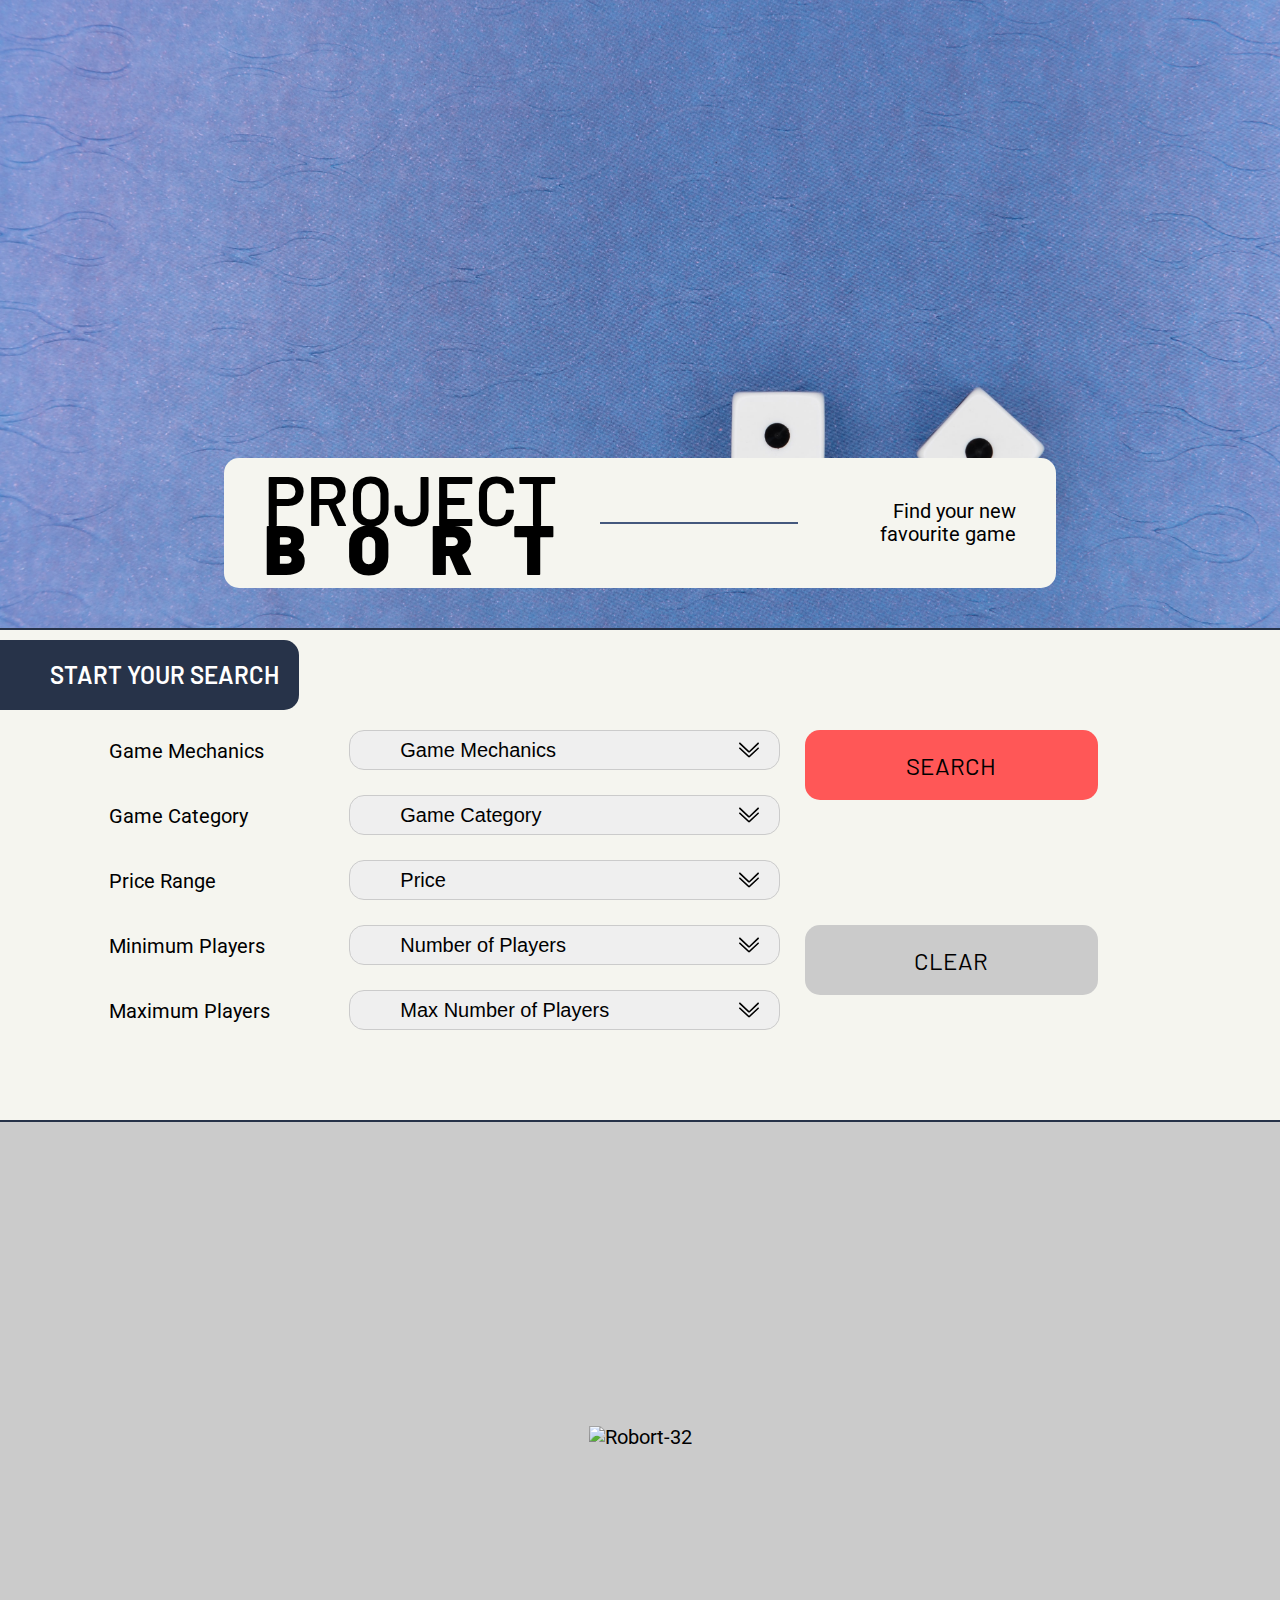
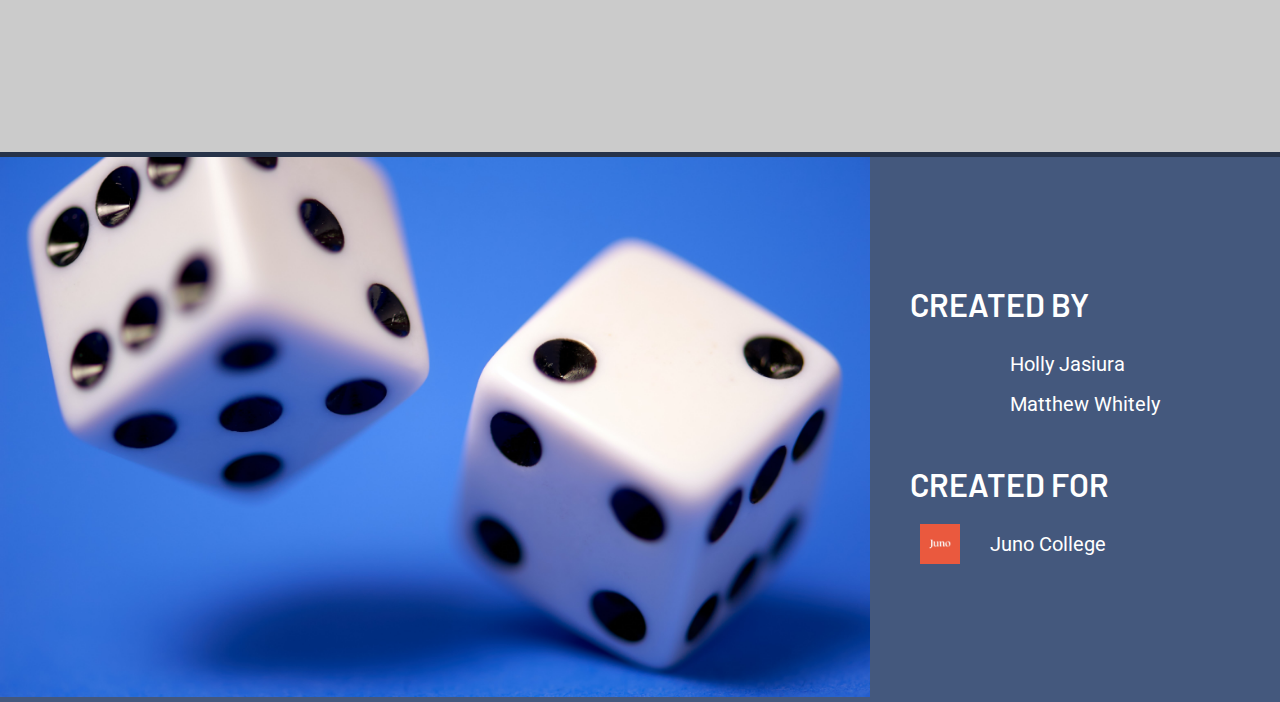
==== index.html @ c88f6592 "linking up" ====
<!DOCTYPE html>
<html lang="en">
  <head>
    <meta charset="UTF-8" />
    <meta http-equiv="X-UA-Compatible" content="IE=edge" />
    <meta name="viewport" content="width=device-width, initial-scale=1.0" />
    <title>Project Bort - Cohort32 Juno College</title>
    <link rel="shortcut icon" href="#" />
    <!-- StyleSheets -->
    <link rel="stylesheet" href="./styles/style.css" />
    <!-- Google Fonts -->
    <link rel="preconnect" href="https://fonts.gstatic.com" />
    <link
      href="https://fonts.googleapis.com/css2?family=Barlow:wght@600&family=Barlow:wght@900&family=Roboto&family=Roboto:wght@900&display=swap"
      rel="stylesheet"
    />
    <!-- Line Icons -->
    <link href="https://cdn.lineicons.com/2.0/LineIcons.css" rel="stylesheet" />
  </head>

  <body>
    <!--  Header Start -->
    <header>
      <div class="headerImage">
        <div class="headerTextBox wrapper">
          <h1>Project <span>Bort</span></h1>
          <div class="lineBreak"></div>
          <p>Find your new favourite game</p>
        </div>
      </div>
      <!-- return to top of screen button-->
      <div class="returnToTop" id="returnToTop">
        <a href="#topOfPage">
          <img src="./assets/angle-double-up.svg" alt="return to top arrow"
        /></a>
      </div>
    </header>
    <!--  Header end -->
    <main>
      <!-- Search bar / User input section start -->
      <section class="searchContainer" id="topOfPage">
        <div class="searchOptionsContainer wrapper">
          <div class="searchStart">
            <h4>start your search</h4>
          </div>
          <form
            action=""
            method="GET"
            class="searchStartForm"
            name="searchStartForm"
          >
            <label for="searchMechanics" class="">game mechanics</label>
            <select name="mechOption" id="mechOption" class="searchDropdown">
              <option value="makeASelection" disabled selected>
                Game Mechanics
              </option>
            </select>

            <label for="searchCategories" class="">game category</label>
            <select
              name="categoryOption"
              id="categoryOption"
              class="searchDropdown"
            >
              <option value="makeASelection" disabled selected hidden>
                Game Category
              </option>
            </select>

            <label for="priceOption" class="">price range</label>
            <select name="priceOption" id="priceOption" class="searchDropdown">
              <option value="" disabled selected>Price</option>
              <option value="0">$0-$25</option>
              <option value="25">$26-$50</option>
              <option value="50">$51-$75</option>
            </select>

            <label for="searchPlayers" class="">minimum players</label>
            <select
              name="minPlayerOption"
              id="minPlayerOption"
              class="searchDropdown"
            >
              <option value="makeASelection" disabled selected>
                Number of Players
              </option>
              <option value="1">1</option>
              <option value="2">2</option>
              <option value="3">3</option>
            </select>

            <label for="maxPlayerOption" class="">maximum players</label>
            <select
              name="maxPlayerOption"
              id="maxPlayerOption"
              class="searchDropdown"
            >
              <option value="makeASelection" disabled selected>
                Max Number of Players
              </option>
              <option value="3">4+</option>
              <option value="7">8+</option>
              <option value="11">12+</option>
            </select>

            <!-- submit button to generate game list -->
            <input type="submit" value="search" class="submitBtn" />
            <input type="button" value="clear" class="clearBtn" />
          </form>
        </div>
      </section>
      <!-- Search bar / User input section end -->

      <!-- robort waiting for user input -->
      <section class="robortSection">
        <div class="robortContainer wrapper">
          <img src="./assets/robortLogo.png" alt="Robort-32" id="robortLogo" />
        </div>
      </section>
      <!-- Search bar / User input section end -->

      <!-- Sort by bar (appears when search is successful)  -->
      <section class="sortDropdown">
        <div class="sortContent">
          <h4>Sort By<i class="lni lni-arrow-down-circle"></i></h4>
          <ul>
            <li id="sortAverageRating">Average Rating</li>
            <li id="sortLowestPrice">Lowest Price</li>
            <li id="sortAlphabetical">Alphabetical A-Z</li>
          </ul>
        </div>
      </section>
      <!-- Sort by end -->

      <!-- game results start -->
      <sectione
        class="gameResultContainer wrapper wrapperTopBottom"
        id="gameResultContainer"
      >
        <template id="gameResultTemplate" class="">
          <div class="gameCard">
            <div class="gameImageContainer">
              <div class="gameAvgRating">
                <p>Avg. Rating</p>
                <h5 class="gameAvgRatingText"></h5>
              </div>
              <a href="" target="_blank" class="gameLink">
                <img src="" alt="" class="gameImage" />
              </a>
            </div>

            <div class="gameTextContainer">
              <a href="" target="_blank" class="gameLinkTitle">
                <div class="gameTitleContainer">
                <h3 class="gameTitle"></h3>
              </a>
            </div>
              <div class="gameLineBreak"></div>
              <div class="gameDetail">
                <p class="gameSmallText">Mechanic</p>
                <h5 class="gameDetailMechanic"></h5>
              </div>
              <div class="gameDetail">
                <p class="gameSmallText">Price</p>
                <h5 class="gameDetailPrice"></h5>
              </div>
              <div class="gameDetail">
                <p class="gameSmallText">Min Players</p>
                <h5 class="gameDetailMinPlayer"></h5>
              </div>
              <div class="gameDetail">
                <p class="gameSmallText">Max Players</p>
                <h5 class="gameDetailMaxPlayer"></h5>
              </div>
            </div>
          </div>
        </template>
      </section>
      <!-- game results end -->
    </main>

    <!-- footer start -->
    <footer>
      <div class="footerImage">
        <div class="footerImageContainer">
          <img
            src="./assets/edge2edge-media-unsplash.jpg"
            alt="a pair of white six sided die"
            title=" pair of white six sided die"
          />
        </div>
      </div>
      <div class="footerText">
        <h3>created by</h3>
        <div class="footerTextSocial">
          <a href="" target="_blank">
            <i class="lni lni-github-original"></i
          ></a>
          <a href="" target="_blank">
            <i class="lni lni-twitter-original"></i
          ></a>
          <p>Holly Jasiura</p>
        </div>
        <div class="footerTextSocial">
          <a href="" target="_blank">
            <i class="lni lni-github-original"></i
          ></a>
          <a href="" target="_blank">
            <i class="lni lni-twitter-original"></i
          ></a>
          <p>Matthew Whitely</p>
        </div>
        <h3>created for</h3>
        <div class="footerTextSocial">
          <a href="https://www.junocollege.com" target="_blank">
            <img
              src="./assets/junoLogo.jpg"
              alt="juno college logo"
              title="juno college logo"
          /></a>
          <p>Juno College</p>
        </div>
      </div>
    </footer>
    <!-- footer end -->
    <!-- wrapper end -->

    <script src="./scripts/script.js"></script>
  </body>
</html>
---- styles/style.css ----
html {
  font-size: 20px;
  line-height: 1.15;
  -ms-text-size-adjust: 100%;
  -webkit-text-size-adjust: 100%;
}

body {
  margin: 0;
}

article,
aside,
footer,
header,
nav,
section {
  display: block;
}

h1 {
  font-size: 2em;
  margin: 0.67em 0;
}

figcaption,
figure,
main {
  display: block;
}

figure {
  margin: 1em 40px;
}

hr {
  -webkit-box-sizing: content-box;
          box-sizing: content-box;
  height: 0;
  overflow: visible;
}

pre {
  font-family: monospace, monospace;
  font-size: 1em;
}

a {
  background-color: transparent;
  -webkit-text-decoration-skip: objects;
}

abbr[title] {
  border-bottom: none;
  text-decoration: underline;
  -webkit-text-decoration: underline dotted;
          text-decoration: underline dotted;
}

b,
strong {
  font-weight: inherit;
}

b,
strong {
  font-weight: bolder;
}

code,
kbd,
samp {
  font-family: monospace, monospace;
  font-size: 1em;
}

dfn {
  font-style: italic;
}

mark {
  background-color: #ff0;
  color: #000;
}

small {
  font-size: 80%;
}

sub,
sup {
  font-size: 75%;
  line-height: 0;
  position: relative;
  vertical-align: baseline;
}

sub {
  bottom: -0.25em;
}

sup {
  top: -0.5em;
}

audio,
video {
  display: inline-block;
}

audio:not([controls]) {
  display: none;
  height: 0;
}

img {
  border-style: none;
}

svg:not(:root) {
  overflow: hidden;
}

button,
input,
optgroup,
select,
textarea {
  font-family: sans-serif;
  font-size: 100%;
  line-height: 1.15;
  margin: 0;
}

button,
input {
  overflow: visible;
}

button,
select {
  text-transform: none;
}

button,
html [type="button"],
[type="reset"],
[type="submit"] {
  -webkit-appearance: button;
}

button::-moz-focus-inner,
[type="button"]::-moz-focus-inner,
[type="reset"]::-moz-focus-inner,
[type="submit"]::-moz-focus-inner {
  border-style: none;
  padding: 0;
}

button:-moz-focusring,
[type="button"]:-moz-focusring,
[type="reset"]:-moz-focusring,
[type="submit"]:-moz-focusring {
  outline: 1px dotted ButtonText;
}

fieldset {
  padding: 0.35em 0.75em 0.625em;
}

legend {
  -webkit-box-sizing: border-box;
          box-sizing: border-box;
  color: inherit;
  display: table;
  max-width: 100%;
  padding: 0;
  white-space: normal;
}

progress {
  display: inline-block;
  vertical-align: baseline;
}

textarea {
  overflow: auto;
}

[type="checkbox"],
[type="radio"] {
  -webkit-box-sizing: border-box;
          box-sizing: border-box;
  padding: 0;
}

[type="number"]::-webkit-inner-spin-button,
[type="number"]::-webkit-outer-spin-button {
  height: auto;
}

[type="search"] {
  -webkit-appearance: textfield;
  outline-offset: -2px;
}

[type="search"]::-webkit-search-cancel-button,
[type="search"]::-webkit-search-decoration {
  -webkit-appearance: none;
}

::-webkit-file-upload-button {
  -webkit-appearance: button;
  font: inherit;
}

details,
menu {
  display: block;
}

summary {
  display: list-item;
}

canvas {
  display: inline-block;
}

template {
  display: none;
}

[hidden] {
  display: none;
}

.clearfix:after {
  visibility: hidden;
  display: block;
  font-size: 0;
  content: "";
  clear: both;
  height: 0;
}

html {
  -webkit-box-sizing: border-box;
  box-sizing: border-box;
}

*,
*:before,
*:after {
  -webkit-box-sizing: inherit;
          box-sizing: inherit;
}

.sr-only {
  position: absolute;
  width: 1px;
  height: 1px;
  margin: -1px;
  border: 0;
  padding: 0;
  white-space: nowrap;
  -webkit-clip-path: inset(100%);
          clip-path: inset(100%);
  clip: rect(0 0 0 0);
  overflow: hidden;
}

h1,
h2,
h3,
h4,
h5 {
  font-family: "Barlow", sans-serif;
  font-weight: 600;
}

h1 {
  font-size: 3.5rem;
}

h2 {
  font-size: 2.1rem;
}

h3 {
  font-size: 1.6rem;
}

h4 {
  font-size: 1.2rem;
}

h5 {
  font-size: 1rem;
}

p {
  font-size: 1rem;
  font-family: "Roboto", sans-serif;
}

p,
h1,
h2,
h3,
h4,
h5 {
  padding: 0;
  margin: 0;
}

.headerImage {
  background-image: url("../assets/hero-unsplash.jpg");
  background-color: #44587d;
  height: 70vh;
  background-position: center;
  background-size: cover;
  position: relative;
  border-bottom: 2px solid #273349;
}

.headerTextBox {
  display: -webkit-box;
  display: -ms-flexbox;
  display: flex;
  -webkit-box-orient: horizontal;
  -webkit-box-direction: normal;
      -ms-flex-direction: row;
          flex-direction: row;
  -webkit-box-pack: center;
      -ms-flex-pack: center;
          justify-content: center;
  -webkit-box-align: center;
      -ms-flex-align: center;
          align-items: center;
  -webkit-box-pack: justify;
      -ms-flex-pack: justify;
          justify-content: space-between;
  width: 65%;
  position: absolute;
  bottom: 40px;
  height: 130px;
  left: 0;
  right: 0;
  background: #f5f5ef;
  border-radius: 15px;
}

.lineBreak {
  width: 60%;
  height: 2px;
  margin: 15px auto;
  background-color: #44587d;
}

.headerTextBox span {
  letter-spacing: 40px;
  font-weight: 900;
}

.headerTextBox h1 {
  width: 40%;
  font-weight: 600;
  padding-left: 20px;
  text-transform: uppercase;
  line-height: 0.7;
}

.headerTextBox p {
  width: 25%;
  padding-right: 20px;
  text-align: right;
}

.lineBreak {
  width: 60%;
  height: 2px;
  margin: 15px auto;
  background-color: #44587d;
}

@media screen and (max-width: 660px) {
  .headerImage {
    height: 50vh;
  }
  .headerTextBox {
    display: -webkit-box;
    display: -ms-flexbox;
    display: flex;
    -webkit-box-orient: vertical;
    -webkit-box-direction: normal;
        -ms-flex-direction: column;
            flex-direction: column;
    -webkit-box-pack: center;
        -ms-flex-pack: center;
            justify-content: center;
    -webkit-box-align: center;
        -ms-flex-align: center;
            align-items: center;
    width: 85%;
    height: 150px;
  }
  .headerTextBox h1 {
    padding: 10px 0;
    line-height: 0.9;
    text-align: center;
    width: 100%;
  }
  .headerTextBox p {
    width: 100%;
    padding: 0;
    text-align: center;
  }
  .headerTextBox span {
    letter-spacing: 0;
  }
}

@media screen and (max-width: 480px) {
  .headerTextBox {
    height: 200px;
  }
}

@media screen and (max-width: 340px) {
  .headerTextBox {
    height: 225px;
  }
  .headerTextBox h1 {
    font-size: 2.4rem;
  }
}

.robortSection {
  display: -webkit-box;
  display: -ms-flexbox;
  display: flex;
  -webkit-box-orient: vertical;
  -webkit-box-direction: normal;
      -ms-flex-direction: column;
          flex-direction: column;
  -webkit-box-pack: center;
      -ms-flex-pack: center;
          justify-content: center;
  -webkit-box-align: center;
      -ms-flex-align: center;
          align-items: center;
  background: #cbcbcb;
  min-height: 70vh;
}

.robortContainer img {
  width: 84%;
}

@media screen and (max-width: 960px) {
  .robortSection {
    min-height: 15vh;
  }
  .robortContainer {
    height: 60%;
  }
  .robortContainer img {
    width: 100%;
  }
}

@media screen and (max-width: 660px) {
  .robortSection {
    min-height: 10vh;
  }
  .robortContainer {
    height: 40%;
  }
}

@media screen and (max-width: 480px) {
  .robortSection {
    display: none;
  }
}

.searchContainer {
  background-color: #f5f5ef;
  border-bottom: 2px solid #273349;
}

.searchOptionsContainer {
  display: -webkit-box;
  display: -ms-flexbox;
  display: flex;
  -webkit-box-orient: horizontal;
  -webkit-box-direction: normal;
      -ms-flex-direction: row;
          flex-direction: row;
  -webkit-box-pack: center;
      -ms-flex-pack: center;
          justify-content: center;
  -webkit-box-align: center;
      -ms-flex-align: center;
          align-items: center;
  position: relative;
}

.searchStart {
  background-color: #273349;
  position: absolute;
  top: 10px;
  left: 20px;
  padding-left: 1000px;
  margin-left: -1000px;
  border-radius: 15px;
}

.searchStart h4 {
  text-transform: uppercase;
  color: #ffffff;
  line-height: 70px;
  margin: 0;
  padding-right: 20px;
}

.searchStartForm {
  margin-top: 80px;
}

form {
  width: 90%;
  display: -ms-grid;
  display: grid;
  -ms-grid-columns: 1fr 2fr 1.7fr;
      grid-template-columns: 1fr 2fr 1.7fr;
  -ms-grid-rows: (1fr)[4];
      grid-template-rows: repeat(4, 1fr);
  grid-gap: 25px;
  padding-bottom: 20px;
}

label {
  font-family: 1rem;
  text-transform: capitalize;
  padding-top: 10px;
}

.searchDropdown {
  -webkit-appearance: none;
     -moz-appearance: none;
          appearance: none;
  border: 1px solid #cbcbcb;
  height: 40px;
  padding-left: 50px;
  background-image: url("../assets/angle-double-down.svg");
  background-size: 1rem;
  background-repeat: no-repeat;
  background-position-x: 95%;
  background-position-y: center;
  border-radius: 15px;
  -webkit-transition: all 0.3s;
  transition: all 0.3s;
}

input[type="submit"],
input[type="button"] {
  width: 80%;
  line-height: 1px;
  font-family: "Barlow", sans-serif;
  font-size: 1.2rem;
  text-transform: uppercase;
  border: transparent;
  border-radius: 15px;
  height: 55px;
  padding: 35px 45px;
  white-space: normal;
  word-wrap: break-word;
  -webkit-transition: all 0.3s;
  transition: all 0.3s;
}

input[type="submit"] {
  background-color: #ff5757;
  -ms-grid-row: 1;
  -ms-grid-row-span: 4;
  -ms-grid-column: 3;
  grid-area: 1 / 3 / span 4;
}

input[type="button"] {
  background-color: #cbcbcb;
  -ms-grid-row: 4;
  -ms-grid-row-span: 4;
  -ms-grid-column: 3;
  grid-area: 4 /3 / span 4;
}

input[type="submit"]:hover,
input[type="submit"]:focus {
  -webkit-transform: scale(0.98);
          transform: scale(0.98);
  -webkit-box-shadow: 5px 5px 15px #cbcbcb;
          box-shadow: 5px 5px 15px #cbcbcb;
  background-color: #ff6b6b;
}

input[type="button"]:hover,
input[type="button"]:focus {
  -webkit-transform: scale(0.98);
          transform: scale(0.98);
  -webkit-box-shadow: 5px 5px 15px #cbcbcb;
          box-shadow: 5px 5px 15px #cbcbcb;
  background-color: #5d7cb5;
}

legend {
  position: absolute !important;
  top: -9999px !important;
  left: -9999px !important;
  visibility: hidden;
}

@media screen and (max-width: 1140px) {
  .searchStart {
    left: 60px;
  }
}

@media screen and (max-width: 960px) {
  label {
    position: absolute !important;
    top: -9999px !important;
    left: -9999px !important;
    visibility: hidden;
  }
  form {
    -webkit-box-align: center;
        -ms-flex-align: center;
            align-items: center;
    -ms-grid-columns: 1fr;
        grid-template-columns: 1fr;
  }
  input[type="submit"] {
    width: 100%;
    -ms-grid-row: 6;
    grid-area: 6;
  }
  input[type="button"] {
    width: 100%;
    -ms-grid-row: 7;
    grid-area: 7;
  }
}

@media screen and (max-width: 480px) {
  .form {
    width: inherit;
    -webkit-box-align: start;
        -ms-flex-align: start;
            align-items: start;
  }
  .searchDropdown {
    width: 100%;
    -ms-grid-column-align: start;
        justify-self: start;
  }
}

/* gameResult Section */
/* main Results diplay styling */
.gameResultContainer {
  display: none;
  -ms-grid-columns: (1fr)[4];
      grid-template-columns: repeat(4, 1fr);
  -ms-grid-rows: 1fr;
      grid-template-rows: 1fr;
  grid-gap: 20px;
  background-color: #fdfdfd;
}

/* individual card result styling */
.gameCard {
  text-align: center;
  display: -webkit-box;
  display: -ms-flexbox;
  display: flex;
  -webkit-box-orient: vertical;
  -webkit-box-direction: normal;
      -ms-flex-direction: column;
          flex-direction: column;
  -webkit-box-pack: start;
      -ms-flex-pack: start;
          justify-content: flex-start;
  -webkit-box-align: center;
      -ms-flex-align: center;
          align-items: center;
  height: 32rem;
  border: 1px solid #171717;
  border-radius: 15px;
  -webkit-box-shadow: 5px 5px 15px #cbcbcb;
          box-shadow: 5px 5px 15px #cbcbcb;
  background-color: #ffffff;
}

.gameImageContainer {
  width: 100%;
  height: 350px;
  border-bottom: 5px solid #273349;
  position: relative;
}

.gameAvgRating {
  position: absolute;
  top: -15px;
  right: -10px;
  padding: 10px;
  background-color: #44587d;
  color: #ffffff;
  border-radius: 15px;
  z-index: 1;
}

.gameAvgRating p {
  font-size: 0.8rem;
}

.gameImageContainer img {
  width: 100%;
  height: 100%;
  border-top-left-radius: 15px;
  border-top-right-radius: 15px;
  -o-object-fit: cover;
     object-fit: cover;
  opacity: 0.8;
}

.gameLineBreak {
  width: 60%;
  height: 2px;
  margin: 15px auto;
  background-color: #44587d;
}

.gameTextContainer {
  padding: 10px 15px;
  width: 100%;
  min-height: 200px;
}

.gameTitleContainer {
  height: 3.5rem;
  display: -webkit-box;
  display: -ms-flexbox;
  display: flex;
  -webkit-box-orient: vertical;
  -webkit-box-direction: normal;
      -ms-flex-direction: column;
          flex-direction: column;
  -webkit-box-pack: center;
      -ms-flex-pack: center;
          justify-content: center;
  -webkit-box-align: center;
      -ms-flex-align: center;
          align-items: center;
}

.gameTextContainer h3 {
  overflow: hidden;
  text-overflow: ellipsis;
  display: -webkit-box;
  -webkit-box-orient: vertical;
  -webkit-line-clamp: 2;
}

.gameTextContainer a,
.gameTextContainer a:visited {
  color: #171717;
  text-decoration: none;
}

.gameTextContainer a:hover,
.gameTextContainer a:focus {
  text-decoration: underline;
}

.gameTitle {
  display: -webkit-box;
  display: -ms-flexbox;
  display: flex;
  -webkit-box-orient: horizontal;
  -webkit-box-direction: normal;
      -ms-flex-direction: row;
          flex-direction: row;
  -webkit-box-pack: center;
      -ms-flex-pack: center;
          justify-content: center;
  -webkit-box-align: center;
      -ms-flex-align: center;
          align-items: center;
}

.gameDetail {
  display: -webkit-box;
  display: -ms-flexbox;
  display: flex;
  -webkit-box-orient: horizontal;
  -webkit-box-direction: normal;
      -ms-flex-direction: row;
          flex-direction: row;
  -webkit-box-pack: justify;
      -ms-flex-pack: justify;
          justify-content: space-between;
  -webkit-box-align: center;
      -ms-flex-align: center;
          align-items: center;
  padding-bottom: 10px;
}

.gameDetailItem h5 {
  text-transform: capitalize;
}

.gameSmallText {
  font-size: 0.8rem;
}

.sortDropdown {
  display: none;
  height: 70px;
  background-color: #e6e6e6;
  line-height: 70px;
}

.sortContent h4 {
  padding-left: 100px;
}

.sortContent {
  position: relative;
}

.sortContent ul {
  visibility: hidden;
  margin: 0;
  padding: 0;
  list-style: none;
  position: absolute;
  margin-left: 150px;
  background-color: #f5f5ef;
  z-index: 10;
}

.lni {
  margin-left: 20px;
  -webkit-transition: -webkit-transform 0.5s;
  transition: -webkit-transform 0.5s;
  transition: transform 0.5s;
  transition: transform 0.5s, -webkit-transform 0.5s;
  cursor: pointer;
}

.sortDropdown:hover .lni,
.sortDropdown:focus .lni {
  -webkit-transform: rotate(-180deg);
          transform: rotate(-180deg);
}

.sortDropdown:hover .sortContent ul,
.sortDropdown:focus .sortContent ul {
  visibility: visible;
}

.sortDropdown li {
  margin-top: 5px;
  padding: 5px 300px 5px 60px;
  z-index: 5;
}

.sortDropdown li:hover,
.sortDropdown li:focus {
  background-color: #5d7cb5;
  cursor: pointer;
}

@media screen and (max-width: 960px) {
  .gameResultContainer {
    -ms-grid-columns: (1fr)[3];
        grid-template-columns: repeat(3, 1fr);
  }
}

@media screen and (max-width: 660px) {
  .gameResultContainer {
    -ms-grid-columns: (1fr)[2];
        grid-template-columns: repeat(2, 1fr);
  }
  .sortContent ul {
    margin-left: 40px;
  }
}

@media screen and (max-width: 480px) and (max-width: 660px) {
  .gameResultContainer {
    -ms-grid-columns: 1fr;
        grid-template-columns: 1fr;
  }
}

footer {
  display: -webkit-box;
  display: -ms-flexbox;
  display: flex;
  -webkit-box-orient: horizontal;
  -webkit-box-direction: normal;
      -ms-flex-direction: row;
          flex-direction: row;
  -webkit-box-pack: center;
      -ms-flex-pack: center;
          justify-content: center;
  -webkit-box-align: center;
      -ms-flex-align: center;
          align-items: center;
  background-color: #44587d;
  border-top: 5px solid #273349;
}

.footerImage {
  width: 68%;
}

.footerImage img {
  width: 100%;
  height: 60vh;
  -o-object-fit: cover;
     object-fit: cover;
}

.footerText {
  width: 32%;
  padding-left: 40px;
  color: #ffffff;
  line-height: 40px;
}

.footerText h3 {
  padding-bottom: 20px;
  text-transform: uppercase;
}

.footerText h3:nth-child(4) {
  padding-top: 40px;
}

.footerTextSocial {
  display: -webkit-box;
  display: -ms-flexbox;
  display: flex;
  -webkit-box-orient: horizontal;
  -webkit-box-direction: normal;
      -ms-flex-direction: row;
          flex-direction: row;
  -webkit-box-pack: center;
      -ms-flex-pack: center;
          justify-content: center;
  -webkit-box-align: center;
      -ms-flex-align: center;
          align-items: center;
  -webkit-box-pack: start;
      -ms-flex-pack: start;
          justify-content: flex-start;
  -webkit-box-align: normal;
      -ms-flex-align: normal;
          align-items: normal;
}

.footerText p {
  padding-left: 20px;
}

.footerTextSocial a {
  color: #ffffff;
  font-size: 1.2rem;
  padding: 0 10px;
}

.footerText img {
  height: 40px;
}

@media screen and (max-width: 960px) {
  .footerImage {
    width: 40%;
  }
  .footerText {
    width: 60%;
  }
}

@media screen and (max-width: 480px) {
  .footerImage {
    display: none;
  }
  .footerText {
    padding: 40px;
    width: 100%;
  }
}

@media screen and (max-width: 340px) {
  .footerText h3,
  .footerTextSocial a {
    font-size: 1rem;
    padding: 0;
  }
  .footerTextSocial .lni {
    margin-left: 15px;
  }
}

body {
  background-color: #ffffff;
  font-family: "Roboto", sans-serif;
}

.wrapper {
  max-width: 1220px;
  margin: 0 auto;
  padding: 20px;
}

.wrapperTopBottom {
  padding-top: 80px;
  padding-bottom: 80px;
}

/*  */
.returnToTop {
  visibility: none;
  opacity: 0;
  position: fixed;
  bottom: 20px;
  right: 30px;
  z-index: 99;
  background-color: #ff5757;
  padding: 15px;
  border-radius: 15px;
  -webkit-transition: all 1s;
  transition: all 1s;
}

.returnToTop img {
  width: 30px;
}

.returnToTop:hover,
.returnToTop:focus {
  -webkit-transform: scale(0.98);
          transform: scale(0.98);
  -webkit-box-shadow: 5px 5px 15px #cbcbcb;
          box-shadow: 5px 5px 15px #cbcbcb;
  opacity: 1;
}

.hidden {
  display: none;
}

@media screen and (max-width: 1400px) {
  .lineBreak {
    width: 25%;
  }
}

@media screen and (max-width: 1140px) {
  .lineBreak {
    width: 10%;
  }
}

@media screen and (max-width: 960px) {
  .lineBreak {
    display: none;
  }
}
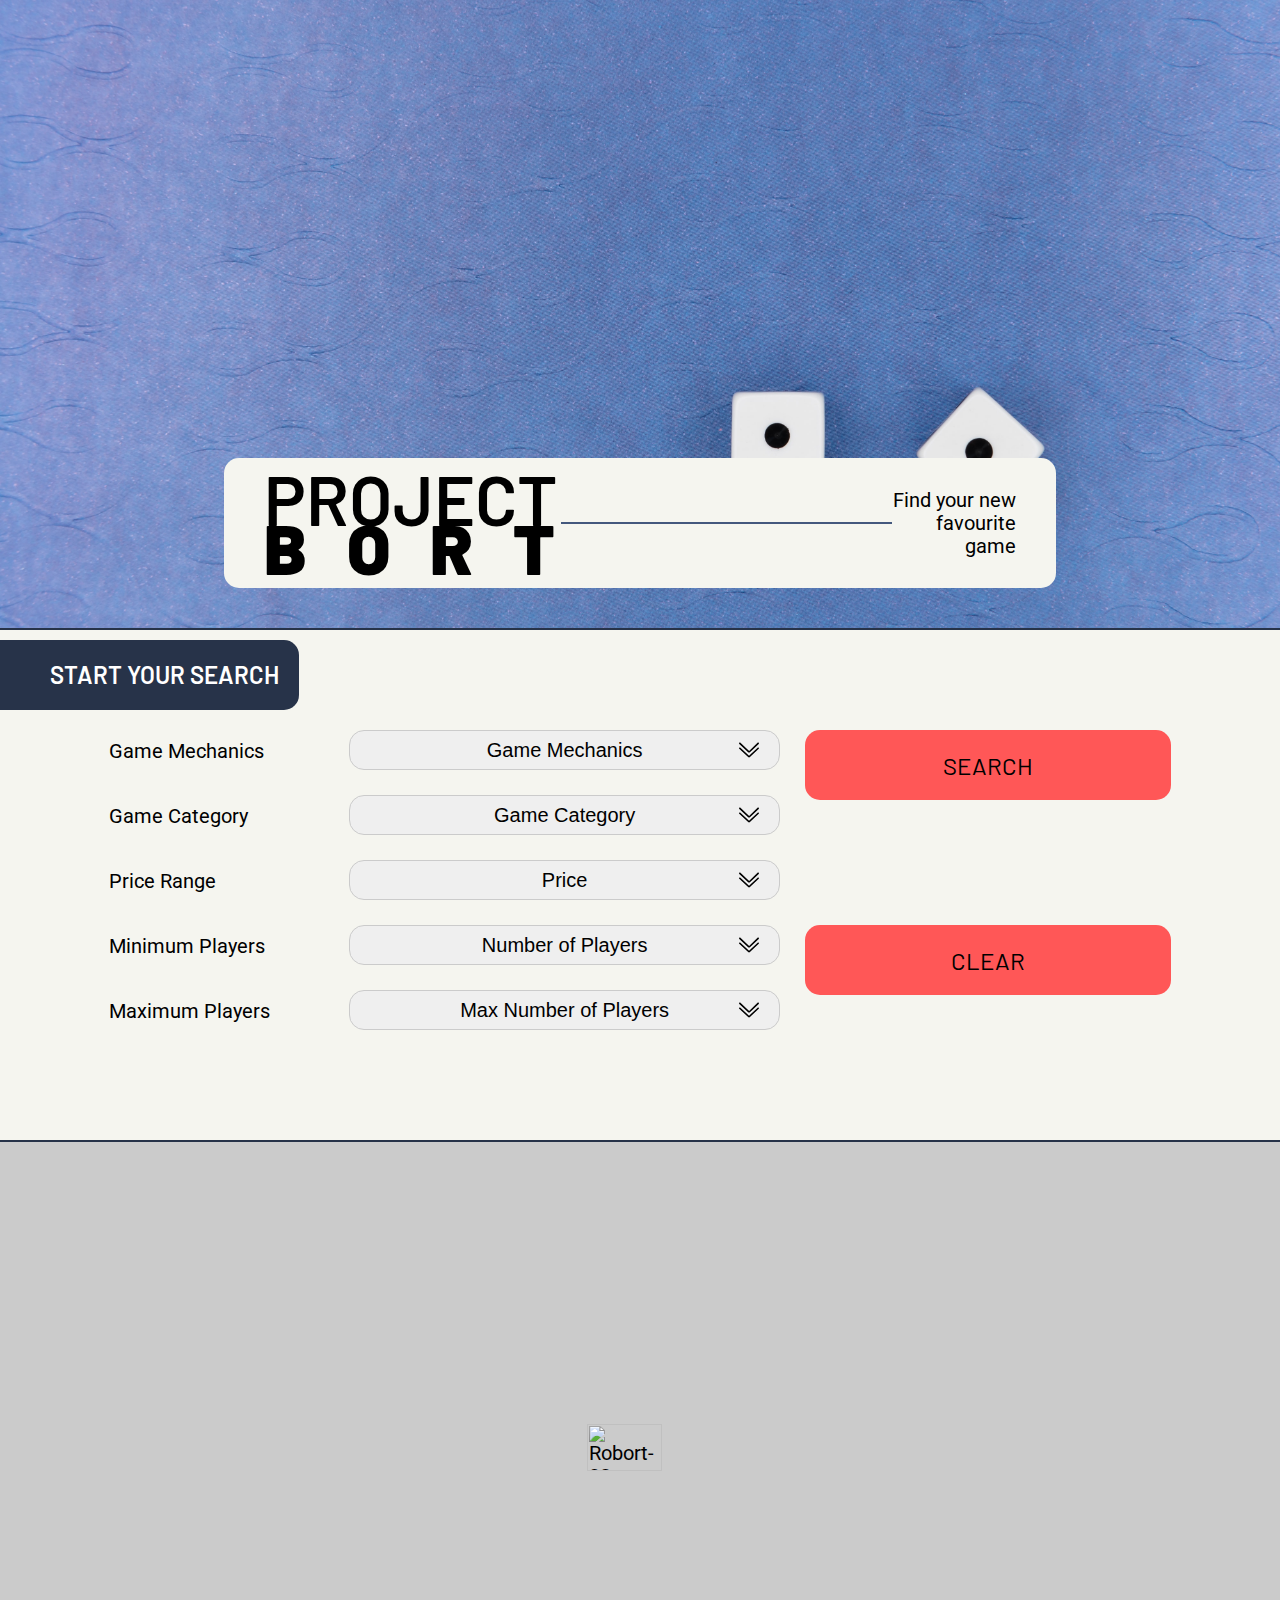
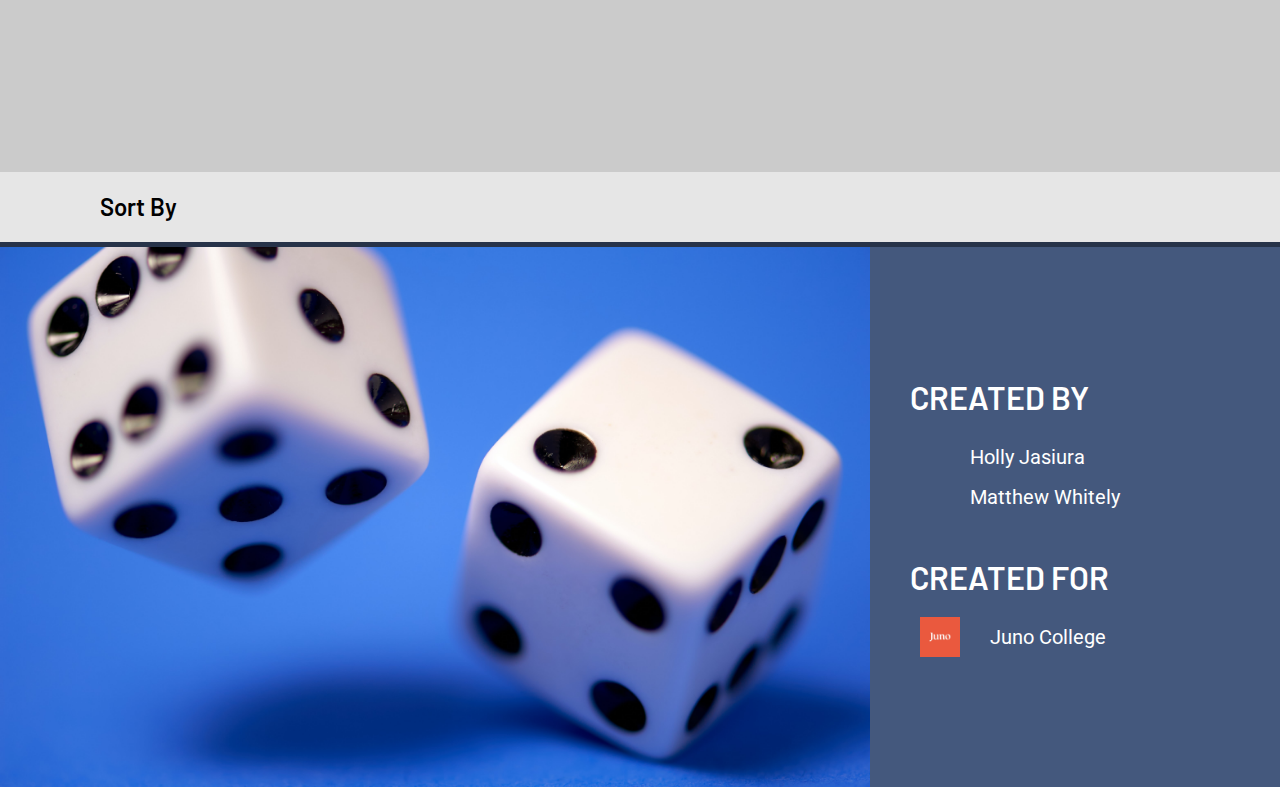
==== commit 644d3b2a: "did things" ====
--- a/index.html
+++ b/index.html
@@ -1,230 +1,192 @@
-<!DOCTYPE html>
 <html lang="en">
-  <head>
-    <meta charset="UTF-8" />
-    <meta http-equiv="X-UA-Compatible" content="IE=edge" />
-    <meta name="viewport" content="width=device-width, initial-scale=1.0" />
-    <title>Project Bort - Cohort32 Juno College</title>
-    <link rel="shortcut icon" href="#" />
-    <!-- StyleSheets -->
-    <link rel="stylesheet" href="./styles/style.css" />
-    <!-- Google Fonts -->
-    <link rel="preconnect" href="https://fonts.gstatic.com" />
-    <link
-      href="https://fonts.googleapis.com/css2?family=Barlow:wght@600&family=Barlow:wght@900&family=Roboto&family=Roboto:wght@900&display=swap"
-      rel="stylesheet"
-    />
-    <!-- Line Icons -->
-    <link href="https://cdn.lineicons.com/2.0/LineIcons.css" rel="stylesheet" />
-  </head>
 
-  <body>
-    <!--  Header Start -->
-    <header>
-      <div class="headerImage">
-        <div class="headerTextBox wrapper">
-          <h1>Project <span>Bort</span></h1>
-          <div class="lineBreak"></div>
-          <p>Find your new favourite game</p>
+<head>
+  <meta charset="UTF-8" />
+  <meta http-equiv="X-UA-Compatible" content="IE=edge" />
+  <meta name="viewport" content="width=device-width, initial-scale=1.0" />
+  <title>Project Bort - Cohort32 Juno College</title>
+  <link rel="shortcut icon" href="#" />
+  <!-- StyleSheets -->
+  <link rel="stylesheet" href="./styles/style.css" />
+  <!-- Google Fonts -->
+  <link rel="preconnect" href="https://fonts.gstatic.com" />
+  <link
+    href="https://fonts.googleapis.com/css2?family=Barlow:wght@600&family=Barlow:wght@900&family=Roboto&family=Roboto:wght@900&display=swap"
+    rel="stylesheet" />
+  <!-- Line Icons -->
+  <link href="https://cdn.lineicons.com/2.0/LineIcons.css" rel="stylesheet" />
+</head>
+
+<body>
+  <!--  Header Start -->
+  <header id="topOfPage">
+    <div class="headerImage">
+      <div class="headerTextBox wrapper">
+        <h1>Project <span>Bort</span></h1>
+        <div class="lineBreak"></div>
+        <p>Find your new favourite game</p>
+      </div>
+    </div>
+    <!-- return to top of screen button-->
+    <div class="returnToTop" id="returnToTop">
+      <a href="#topOfPage">
+        <img src="./assets/angle-double-up.svg" alt="return to top arrow" /></a>
+    </div>
+  </header>
+  <!--  Header end -->
+  <main>
+    <!-- Search bar / User input section start -->
+    <section class="searchContainer">
+      <div class="searchOptionsContainer wrapper">
+        <div class="searchStart">
+          <h4>start your search</h4>
         </div>
+        <form action="" method="GET" class="searchStartForm" name="searchStartForm">
+          <label for="searchMechanics" class="">game mechanics</label>
+          <select name="mechOption" id="mechOption" class="searchDropdown">
+            <option value="makeASelection" disabled selected>
+              Game Mechanics
+            </option>
+          </select>
+          <label for="searchCategories" class="">game category</label>
+          <select name="categoryOption" id="categoryOption" class="searchDropdown">
+            <option value="makeASelection" disabled selected hidden>
+              Game Category
+            </option>
+          </select>
+          <label for="priceOption" class="">price range</label>
+          <select name="priceOption" id="priceOption" class="searchDropdown">
+            <option value="" disabled selected>Price</option>
+            <option value="0">$0-$25</option>
+            <option value="25">$26-$50</option>
+            <option value="50">$51-$75</option>
+            <option value="75">75+</option>
+          </select>
+          <label for="searchPlayers" class="">minimum players</label>
+          <select name="minPlayerOption" id="minPlayerOption" class="searchDropdown">
+            <option value="makeASelection" disabled selected>
+              Number of Players
+            </option>
+            <option value="1">1</option>
+            <option value="2">2</option>
+            <option value="3">3</option>
+          </select>
+          <label for="maxPlayerOption" class="">maximum players</label>
+          <select name="maxPlayerOption" id="maxPlayerOption" class="searchDropdown">
+            <option value="makeASelection" disabled selected>
+              Max Number of Players
+            </option>
+            <option value="3">4+</option>
+            <option value="7">8+</option>
+            <option value="11">12+</option>
+          </select>
+          <!-- submit button to generate game list -->
+          <input type="submit" value="search" class="submitBtn" />
+          <input type="button" value="clear" class="clearBtn">
+        </form>
       </div>
-      <!-- return to top of screen button-->
-      <div class="returnToTop" id="returnToTop">
-        <a href="#topOfPage">
-          <img src="./assets/angle-double-up.svg" alt="return to top arrow"
-        /></a>
+    </section>
+    <!-- Search bar / User input section end -->
+    <!-- robort waiting for user input -->
+    <section class="robortSection">
+      <div class="robortContainer wrapper">
+        <img src="./assets/robortLogo.png" alt="Robort-32" />
+        <!-- <img src="./assets/robortLogoError.gif" alt="Robort-32 error message" class="hidden"/> -->
       </div>
-    </header>
-    <!--  Header end -->
-    <main>
-      <!-- Search bar / User input section start -->
-      <section class="searchContainer" id="topOfPage">
-        <div class="searchOptionsContainer wrapper">
-          <div class="searchStart">
-            <h4>start your search</h4>
+    </section>
+
+    <section class="sortDropdown">
+
+      <div class="sortContent wrapper">
+
+        <ul>
+          <li>one</li>
+          <li>two</li>
+          <li>three</li>
+        </ul>
+
+      </div>
+      <h4>Sort By</h4>
+
+
+
+    </section>
+    <!-- Search bar / User input section end -->
+    <!-- game results start -->
+    <section class="gameResultContainer wrapper wrapperTopBottom" id="gameResultContainer">
+      <template id="gameResultTemplate" class="">
+        <div class="gameCard">
+          <div class="gameImageContainer">
+            <div class="gameAvgRating">
+              <p>Avg. Rating</p>
+              <h5 class="gameAvgRatingText"></h5>
+            </div>
+            <a href="" target="_blank" class="gameLink">
+              <img src="" alt="" class="gameImage" />
+            </a>
           </div>
-          <form
-            action=""
-            method="GET"
-            class="searchStartForm"
-            name="searchStartForm"
-          >
-            <label for="searchMechanics" class="">game mechanics</label>
-            <select name="mechOption" id="mechOption" class="searchDropdown">
-              <option value="makeASelection" disabled selected>
-                Game Mechanics
-              </option>
-            </select>
-
-            <label for="searchCategories" class="">game category</label>
-            <select
-              name="categoryOption"
-              id="categoryOption"
-              class="searchDropdown"
-            >
-              <option value="makeASelection" disabled selected hidden>
-                Game Category
-              </option>
-            </select>
-
-            <label for="priceOption" class="">price range</label>
-            <select name="priceOption" id="priceOption" class="searchDropdown">
-              <option value="" disabled selected>Price</option>
-              <option value="0">$0-$25</option>
-              <option value="25">$26-$50</option>
-              <option value="50">$51-$75</option>
-            </select>
-
-            <label for="searchPlayers" class="">minimum players</label>
-            <select
-              name="minPlayerOption"
-              id="minPlayerOption"
-              class="searchDropdown"
-            >
-              <option value="makeASelection" disabled selected>
-                Number of Players
-              </option>
-              <option value="1">1</option>
-              <option value="2">2</option>
-              <option value="3">3</option>
-            </select>
-
-            <label for="maxPlayerOption" class="">maximum players</label>
-            <select
-              name="maxPlayerOption"
-              id="maxPlayerOption"
-              class="searchDropdown"
-            >
-              <option value="makeASelection" disabled selected>
-                Max Number of Players
-              </option>
-              <option value="3">4+</option>
-              <option value="7">8+</option>
-              <option value="11">12+</option>
-            </select>
-
-            <!-- submit button to generate game list -->
-            <input type="submit" value="search" class="submitBtn" />
-            <input type="button" value="clear" class="clearBtn" />
-          </form>
-        </div>
-      </section>
-      <!-- Search bar / User input section end -->
-
-      <!-- robort waiting for user input -->
-      <section class="robortSection">
-        <div class="robortContainer wrapper">
-          <img src="./assets/robortLogo.png" alt="Robort-32" id="robortLogo" />
-        </div>
-      </section>
-      <!-- Search bar / User input section end -->
-
-      <!-- Sort by bar (appears when search is successful)  -->
-      <section class="sortDropdown">
-        <div class="sortContent">
-          <h4>Sort By<i class="lni lni-arrow-down-circle"></i></h4>
-          <ul>
-            <li id="sortAverageRating">Average Rating</li>
-            <li id="sortLowestPrice">Lowest Price</li>
-            <li id="sortAlphabetical">Alphabetical A-Z</li>
-          </ul>
-        </div>
-      </section>
-      <!-- Sort by end -->
-
-      <!-- game results start -->
-      <sectione
-        class="gameResultContainer wrapper wrapperTopBottom"
-        id="gameResultContainer"
-      >
-        <template id="gameResultTemplate" class="">
-          <div class="gameCard">
-            <div class="gameImageContainer">
-              <div class="gameAvgRating">
-                <p>Avg. Rating</p>
-                <h5 class="gameAvgRatingText"></h5>
-              </div>
-              <a href="" target="_blank" class="gameLink">
-                <img src="" alt="" class="gameImage" />
-              </a>
+          <div class="gameTextContainer">
+            <a href="" target="_blank" class="gameLinkTitle">
+              <h3 class="gameTitle"></h3>
+            </a>
+            <div class="lineBreak"></div>
+            <div class="gameDetail">
+              <p class="gameSmallText" id="smallText">Mechanic</p>
+              <h5 class="gameDetailMechanic"></h5>
             </div>
-
-            <div class="gameTextContainer">
-              <a href="" target="_blank" class="gameLinkTitle">
-                <div class="gameTitleContainer">
-                <h3 class="gameTitle"></h3>
-              </a>
+            <div class="gameDetail">
+              <p class="gameSmallText">Price</p>
+              <h5 class="gameDetailPrice"></h5>
             </div>
-              <div class="gameLineBreak"></div>
-              <div class="gameDetail">
-                <p class="gameSmallText">Mechanic</p>
-                <h5 class="gameDetailMechanic"></h5>
-              </div>
-              <div class="gameDetail">
-                <p class="gameSmallText">Price</p>
-                <h5 class="gameDetailPrice"></h5>
-              </div>
-              <div class="gameDetail">
-                <p class="gameSmallText">Min Players</p>
-                <h5 class="gameDetailMinPlayer"></h5>
-              </div>
-              <div class="gameDetail">
-                <p class="gameSmallText">Max Players</p>
-                <h5 class="gameDetailMaxPlayer"></h5>
-              </div>
+            <div class="gameDetail">
+              <p class="gameSmallText">Min Players</p>
+              <h5 class="gameDetailMinPlayer"></h5>
+            </div>
+            <div class="gameDetail">
+              <p class="gameSmallText">Max Players</p>
+              <h5 class="gameDetailMaxPlayer"></h5>
             </div>
           </div>
-        </template>
-      </section>
-      <!-- game results end -->
-    </main>
+        </div>
+      </template>
+    </section>
+    <!-- game results end -->
+  </main>
+  <!-- footer start -->
+  <footer>
+    <div class="footerImage">
+      <div class="footerImageContainer">
+        <img src="./assets/edge2edge-media-unsplash.jpg" alt="a pair of white six sided die"
+          title=" pair of white six sided die" />
+      </div>
+    </div>
+    <div class="footerText">
+      <h3>created by</h3>
+      <div class="footerTextSocial">
+        <a href="https://www.github.com/holjas" target="_blank">
+          <i class="lni lni-github-original"></i></a>
+        <a href="https://www.linkedin.com/in/hollyjasiura" target="_blank">
+          <i class="lni lni-linkedIn-original"></i></a>
+        <p>Holly Jasiura</p>
+      </div>
+      <div class="footerTextSocial">
+        <a href="https://github.com/Matthew-Whitely" target="_blank">
+          <i class="lni lni-github-original"></i></a>
+        <a href="https://www.linkedin.com/in/matthew-whitely/" target="_blank">
+          <i class="lni lni-linkedIn-original"></i></a>
+        <p>Matthew Whitely</p>
+      </div>
+      <h3>created for</h3>
+      <div class="footerTextSocial">
+        <a href="https://www.junocollege.com" target="_blank">
+          <img src="./assets/junoLogo.jpg" alt="juno college logo" title="juno college logo" /></a>
+        <p>Juno College</p>
+      </div>
+    </div>
+  </footer>
+  <!-- footer end -->
+  <!-- wrapper end -->
+  <script src="./scripts/script.js"></script>
+</body>
 
-    <!-- footer start -->
-    <footer>
-      <div class="footerImage">
-        <div class="footerImageContainer">
-          <img
-            src="./assets/edge2edge-media-unsplash.jpg"
-            alt="a pair of white six sided die"
-            title=" pair of white six sided die"
-          />
-        </div>
-      </div>
-      <div class="footerText">
-        <h3>created by</h3>
-        <div class="footerTextSocial">
-          <a href="" target="_blank">
-            <i class="lni lni-github-original"></i
-          ></a>
-          <a href="" target="_blank">
-            <i class="lni lni-twitter-original"></i
-          ></a>
-          <p>Holly Jasiura</p>
-        </div>
-        <div class="footerTextSocial">
-          <a href="" target="_blank">
-            <i class="lni lni-github-original"></i
-          ></a>
-          <a href="" target="_blank">
-            <i class="lni lni-twitter-original"></i
-          ></a>
-          <p>Matthew Whitely</p>
-        </div>
-        <h3>created for</h3>
-        <div class="footerTextSocial">
-          <a href="https://www.junocollege.com" target="_blank">
-            <img
-              src="./assets/junoLogo.jpg"
-              alt="juno college logo"
-              title="juno college logo"
-          /></a>
-          <p>Juno College</p>
-        </div>
-      </div>
-    </footer>
-    <!-- footer end -->
-    <!-- wrapper end -->
-
-    <script src="./scripts/script.js"></script>
-  </body>
-</html>
+</html>--- a/styles/style.css
+++ b/styles/style.css
@@ -351,13 +351,6 @@
   border-radius: 15px;
 }
 
-.lineBreak {
-  width: 60%;
-  height: 2px;
-  margin: 15px auto;
-  background-color: #44587d;
-}
-
 .headerTextBox span {
   letter-spacing: 40px;
   font-weight: 900;
@@ -375,65 +368,6 @@
   width: 25%;
   padding-right: 20px;
   text-align: right;
-}
-
-.lineBreak {
-  width: 60%;
-  height: 2px;
-  margin: 15px auto;
-  background-color: #44587d;
-}
-
-@media screen and (max-width: 660px) {
-  .headerImage {
-    height: 50vh;
-  }
-  .headerTextBox {
-    display: -webkit-box;
-    display: -ms-flexbox;
-    display: flex;
-    -webkit-box-orient: vertical;
-    -webkit-box-direction: normal;
-        -ms-flex-direction: column;
-            flex-direction: column;
-    -webkit-box-pack: center;
-        -ms-flex-pack: center;
-            justify-content: center;
-    -webkit-box-align: center;
-        -ms-flex-align: center;
-            align-items: center;
-    width: 85%;
-    height: 150px;
-  }
-  .headerTextBox h1 {
-    padding: 10px 0;
-    line-height: 0.9;
-    text-align: center;
-    width: 100%;
-  }
-  .headerTextBox p {
-    width: 100%;
-    padding: 0;
-    text-align: center;
-  }
-  .headerTextBox span {
-    letter-spacing: 0;
-  }
-}
-
-@media screen and (max-width: 480px) {
-  .headerTextBox {
-    height: 200px;
-  }
-}
-
-@media screen and (max-width: 340px) {
-  .headerTextBox {
-    height: 225px;
-  }
-  .headerTextBox h1 {
-    font-size: 2.4rem;
-  }
 }
 
 .robortSection {
@@ -451,38 +385,11 @@
       -ms-flex-align: center;
           align-items: center;
   background: #cbcbcb;
-  min-height: 70vh;
-}
-
-.robortContainer img {
+  height: 70vh;
+}
+
+.robortcontainer img {
   width: 84%;
-}
-
-@media screen and (max-width: 960px) {
-  .robortSection {
-    min-height: 15vh;
-  }
-  .robortContainer {
-    height: 60%;
-  }
-  .robortContainer img {
-    width: 100%;
-  }
-}
-
-@media screen and (max-width: 660px) {
-  .robortSection {
-    min-height: 10vh;
-  }
-  .robortContainer {
-    height: 40%;
-  }
-}
-
-@media screen and (max-width: 480px) {
-  .robortSection {
-    display: none;
-  }
 }
 
 .searchContainer {
@@ -553,7 +460,7 @@
           appearance: none;
   border: 1px solid #cbcbcb;
   height: 40px;
-  padding-left: 50px;
+  text-align: center;
   background-image: url("../assets/angle-double-down.svg");
   background-size: 1rem;
   background-repeat: no-repeat;
@@ -564,13 +471,13 @@
   transition: all 0.3s;
 }
 
-input[type="submit"],
-input[type="button"] {
-  width: 80%;
+input[type="submit"] {
+  width: 100%;
   line-height: 1px;
   font-family: "Barlow", sans-serif;
   font-size: 1.2rem;
   text-transform: uppercase;
+  background-color: #ff5757;
   border: transparent;
   border-radius: 15px;
   height: 55px;
@@ -579,10 +486,6 @@
   word-wrap: break-word;
   -webkit-transition: all 0.3s;
   transition: all 0.3s;
-}
-
-input[type="submit"] {
-  background-color: #ff5757;
   -ms-grid-row: 1;
   -ms-grid-row-span: 4;
   -ms-grid-column: 3;
@@ -590,7 +493,20 @@
 }
 
 input[type="button"] {
-  background-color: #cbcbcb;
+  width: 100%;
+  line-height: 1px;
+  font-family: "Barlow", sans-serif;
+  font-size: 1.2rem;
+  text-transform: uppercase;
+  background-color: #ff5757;
+  border: transparent;
+  border-radius: 15px;
+  height: 55px;
+  padding: 35px 45px;
+  white-space: normal;
+  word-wrap: break-word;
+  -webkit-transition: all 0.3s;
+  transition: all 0.3s;
   -ms-grid-row: 4;
   -ms-grid-row-span: 4;
   -ms-grid-column: 3;
@@ -598,21 +514,12 @@
 }
 
 input[type="submit"]:hover,
-input[type="submit"]:focus {
+input[type="button"]:hover {
+  background-color: #ff6b6b;
   -webkit-transform: scale(0.98);
           transform: scale(0.98);
   -webkit-box-shadow: 5px 5px 15px #cbcbcb;
           box-shadow: 5px 5px 15px #cbcbcb;
-  background-color: #ff6b6b;
-}
-
-input[type="button"]:hover,
-input[type="button"]:focus {
-  -webkit-transform: scale(0.98);
-          transform: scale(0.98);
-  -webkit-box-shadow: 5px 5px 15px #cbcbcb;
-          box-shadow: 5px 5px 15px #cbcbcb;
-  background-color: #5d7cb5;
 }
 
 legend {
@@ -620,52 +527,6 @@
   top: -9999px !important;
   left: -9999px !important;
   visibility: hidden;
-}
-
-@media screen and (max-width: 1140px) {
-  .searchStart {
-    left: 60px;
-  }
-}
-
-@media screen and (max-width: 960px) {
-  label {
-    position: absolute !important;
-    top: -9999px !important;
-    left: -9999px !important;
-    visibility: hidden;
-  }
-  form {
-    -webkit-box-align: center;
-        -ms-flex-align: center;
-            align-items: center;
-    -ms-grid-columns: 1fr;
-        grid-template-columns: 1fr;
-  }
-  input[type="submit"] {
-    width: 100%;
-    -ms-grid-row: 6;
-    grid-area: 6;
-  }
-  input[type="button"] {
-    width: 100%;
-    -ms-grid-row: 7;
-    grid-area: 7;
-  }
-}
-
-@media screen and (max-width: 480px) {
-  .form {
-    width: inherit;
-    -webkit-box-align: start;
-        -ms-flex-align: start;
-            align-items: start;
-  }
-  .searchDropdown {
-    width: 100%;
-    -ms-grid-column-align: start;
-        justify-self: start;
-  }
 }
 
 /* gameResult Section */
@@ -719,7 +580,7 @@
   background-color: #44587d;
   color: #ffffff;
   border-radius: 15px;
-  z-index: 1;
+  z-index: 10;
 }
 
 .gameAvgRating p {
@@ -736,21 +597,10 @@
   opacity: 0.8;
 }
 
-.gameLineBreak {
-  width: 60%;
-  height: 2px;
-  margin: 15px auto;
-  background-color: #44587d;
-}
-
 .gameTextContainer {
   padding: 10px 15px;
   width: 100%;
   min-height: 200px;
-}
-
-.gameTitleContainer {
-  height: 3.5rem;
   display: -webkit-box;
   display: -ms-flexbox;
   display: flex;
@@ -758,15 +608,10 @@
   -webkit-box-direction: normal;
       -ms-flex-direction: column;
           flex-direction: column;
-  -webkit-box-pack: center;
-      -ms-flex-pack: center;
-          justify-content: center;
-  -webkit-box-align: center;
-      -ms-flex-align: center;
-          align-items: center;
 }
 
 .gameTextContainer h3 {
+  height: 3.5rem;
   overflow: hidden;
   text-overflow: ellipsis;
   display: -webkit-box;
@@ -827,85 +672,53 @@
 }
 
 .sortDropdown {
-  display: none;
+  position: relative;
   height: 70px;
   background-color: #e6e6e6;
+  padding-left: 100px;
   line-height: 70px;
 }
 
-.sortContent h4 {
-  padding-left: 100px;
-}
-
 .sortContent {
-  position: relative;
-}
-
-.sortContent ul {
   visibility: hidden;
-  margin: 0;
+  position: absolute;
+  left: 150px;
+  z-index: 10;
+}
+
+.sortDropdown:hover .sortContent {
+  visibility: visible;
+}
+
+.sortDropdown ul {
   padding: 0;
+  margin: 60px 0 0 0;
   list-style: none;
-  position: absolute;
-  margin-left: 150px;
-  background-color: #f5f5ef;
-  z-index: 10;
-}
-
-.lni {
-  margin-left: 20px;
-  -webkit-transition: -webkit-transform 0.5s;
-  transition: -webkit-transform 0.5s;
-  transition: transform 0.5s;
-  transition: transform 0.5s, -webkit-transform 0.5s;
-  cursor: pointer;
-}
-
-.sortDropdown:hover .lni,
-.sortDropdown:focus .lni {
-  -webkit-transform: rotate(-180deg);
-          transform: rotate(-180deg);
-}
-
-.sortDropdown:hover .sortContent ul,
-.sortDropdown:focus .sortContent ul {
-  visibility: visible;
+  background-color: #ffffff;
+  border-radius: 15px;
 }
 
 .sortDropdown li {
-  margin-top: 5px;
-  padding: 5px 300px 5px 60px;
+  background-color: cadetblue;
+  display: inline-block;
+  padding: 5px 60px;
   z-index: 5;
 }
 
-.sortDropdown li:hover,
-.sortDropdown li:focus {
-  background-color: #5d7cb5;
-  cursor: pointer;
-}
-
-@media screen and (max-width: 960px) {
-  .gameResultContainer {
-    -ms-grid-columns: (1fr)[3];
-        grid-template-columns: repeat(3, 1fr);
-  }
-}
-
-@media screen and (max-width: 660px) {
-  .gameResultContainer {
-    -ms-grid-columns: (1fr)[2];
-        grid-template-columns: repeat(2, 1fr);
-  }
-  .sortContent ul {
-    margin-left: 40px;
-  }
-}
-
-@media screen and (max-width: 480px) and (max-width: 660px) {
-  .gameResultContainer {
-    -ms-grid-columns: 1fr;
-        grid-template-columns: 1fr;
-  }
+.sortClearFlex {
+  display: -webkit-box;
+  display: -ms-flexbox;
+  display: flex;
+  -webkit-box-align: center;
+      -ms-flex-align: center;
+          align-items: center;
+  -webkit-box-pack: justify;
+      -ms-flex-pack: justify;
+          justify-content: space-between;
+}
+
+.clearbtnContainer {
+  padding-right: 100px;
 }
 
 footer {
@@ -970,9 +783,6 @@
   -webkit-box-pack: start;
       -ms-flex-pack: start;
           justify-content: flex-start;
-  -webkit-box-align: normal;
-      -ms-flex-align: normal;
-          align-items: normal;
 }
 
 .footerText p {
@@ -989,36 +799,6 @@
   height: 40px;
 }
 
-@media screen and (max-width: 960px) {
-  .footerImage {
-    width: 40%;
-  }
-  .footerText {
-    width: 60%;
-  }
-}
-
-@media screen and (max-width: 480px) {
-  .footerImage {
-    display: none;
-  }
-  .footerText {
-    padding: 40px;
-    width: 100%;
-  }
-}
-
-@media screen and (max-width: 340px) {
-  .footerText h3,
-  .footerTextSocial a {
-    font-size: 1rem;
-    padding: 0;
-  }
-  .footerTextSocial .lni {
-    margin-left: 15px;
-  }
-}
-
 body {
   background-color: #ffffff;
   font-family: "Roboto", sans-serif;
@@ -1033,6 +813,13 @@
 .wrapperTopBottom {
   padding-top: 80px;
   padding-bottom: 80px;
+}
+
+.lineBreak {
+  width: 60%;
+  height: 2px;
+  margin: 15px auto;
+  background-color: #44587d;
 }
 
 /*  */
@@ -1056,6 +843,7 @@
 
 .returnToTop:hover,
 .returnToTop:focus {
+  background-color: #ff6b6b;
   -webkit-transform: scale(0.98);
           transform: scale(0.98);
   -webkit-box-shadow: 5px 5px 15px #cbcbcb;
@@ -1066,21 +854,3 @@
 .hidden {
   display: none;
 }
-
-@media screen and (max-width: 1400px) {
-  .lineBreak {
-    width: 25%;
-  }
-}
-
-@media screen and (max-width: 1140px) {
-  .lineBreak {
-    width: 10%;
-  }
-}
-
-@media screen and (max-width: 960px) {
-  .lineBreak {
-    display: none;
-  }
-}
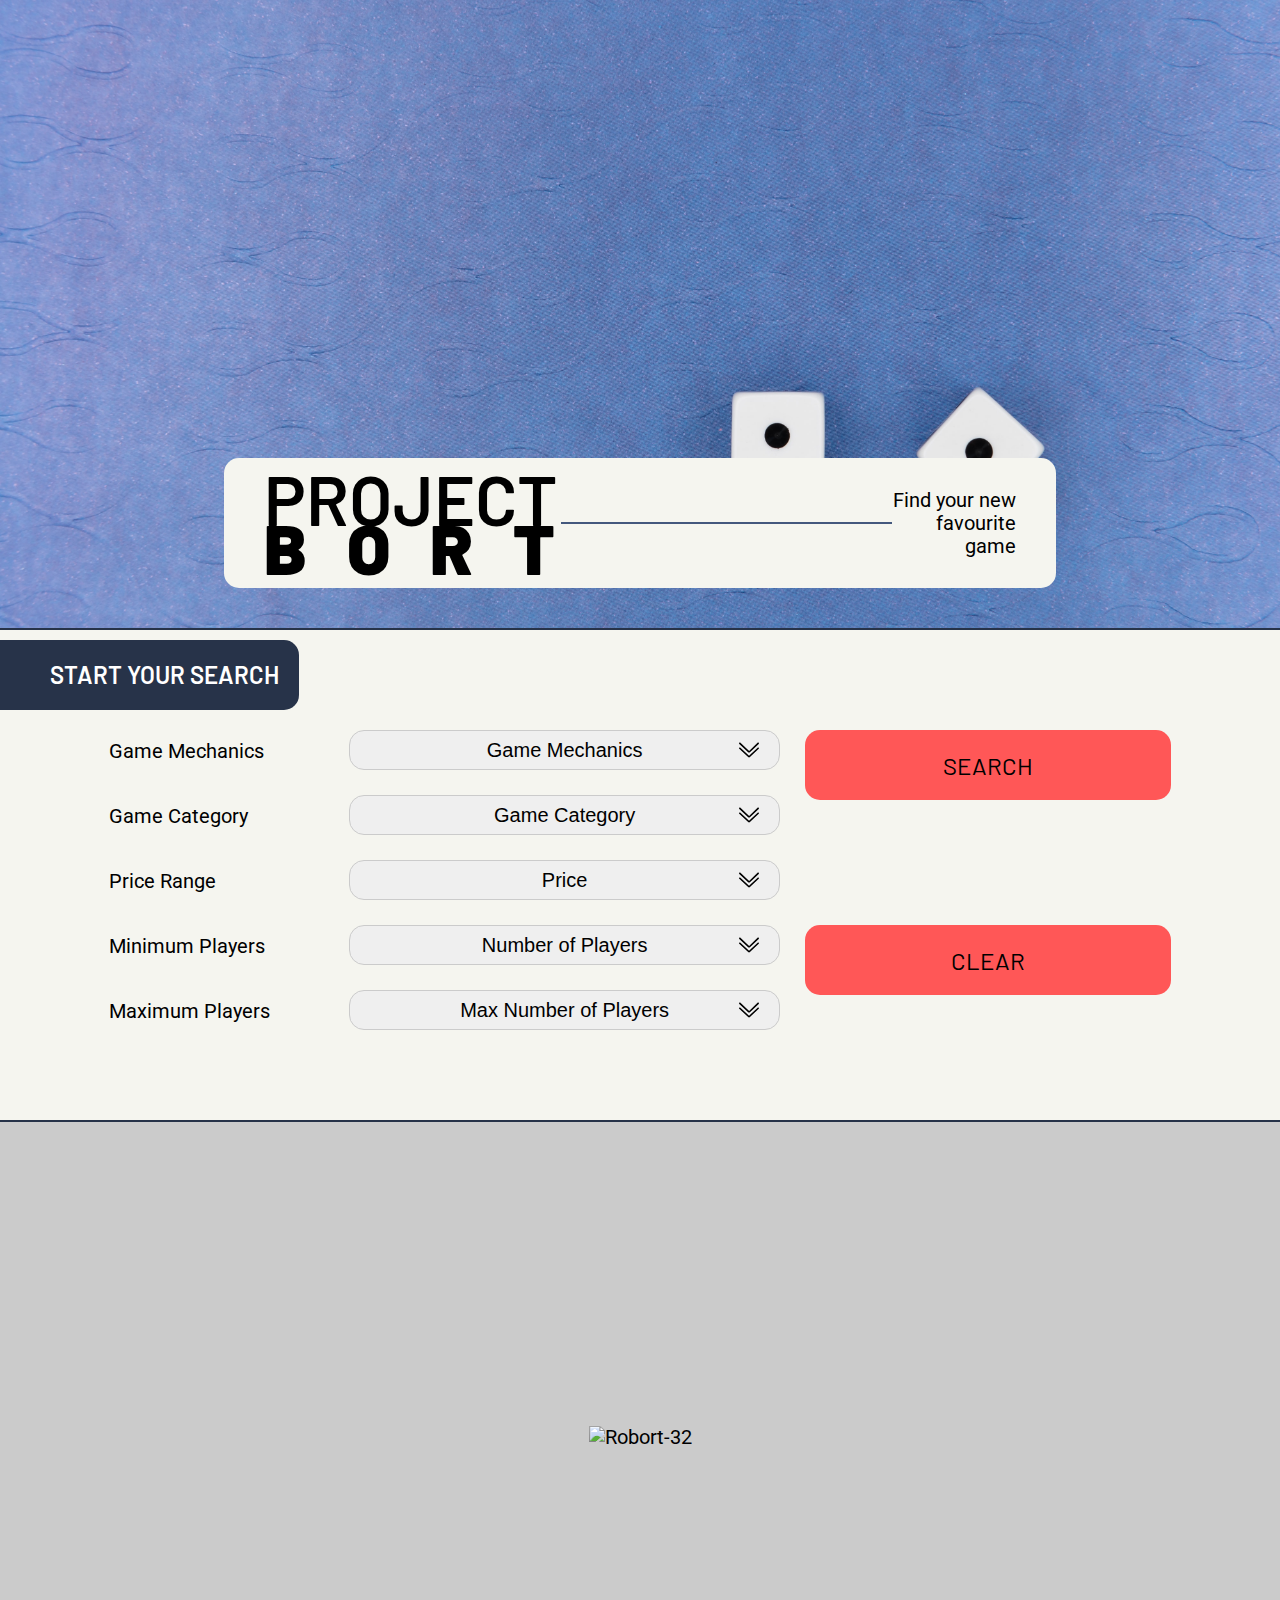
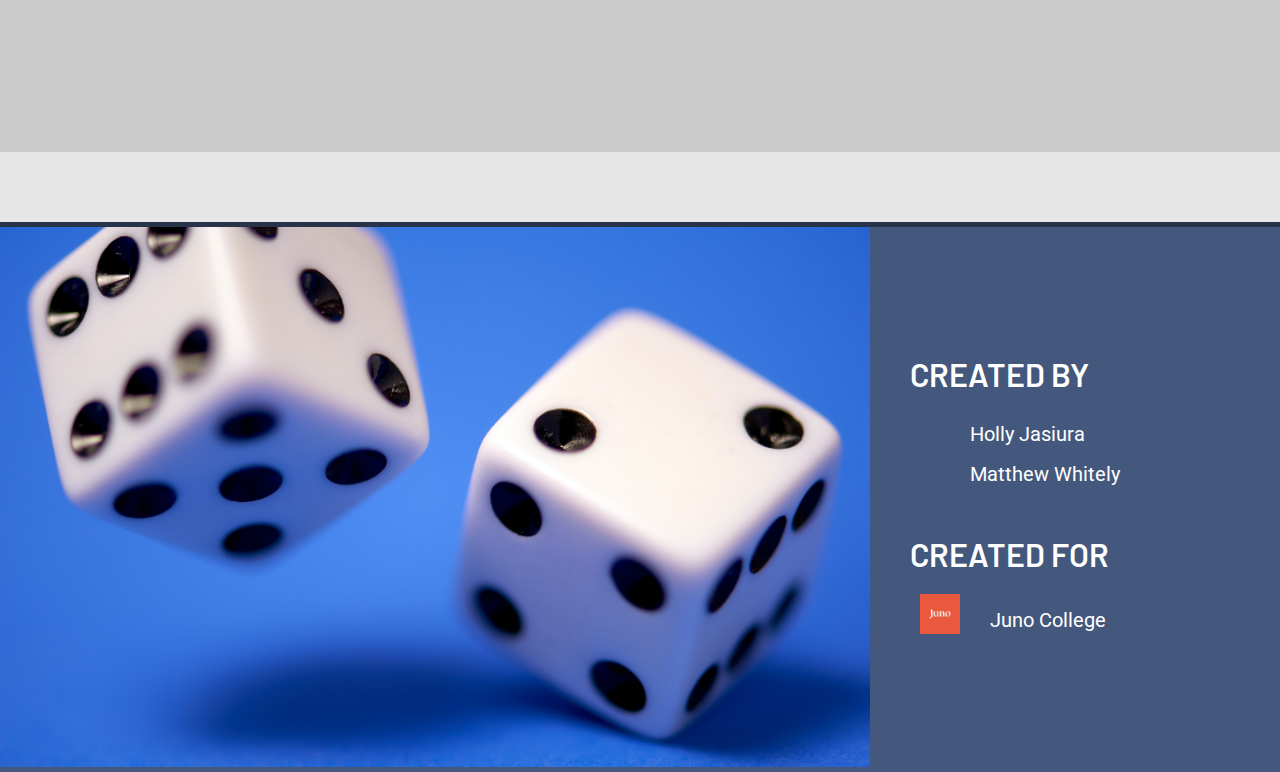
==== commit 7d53cd02: "names added" ====
--- a/index.html
+++ b/index.html
@@ -1,192 +1,231 @@
+<!DOCTYPE html>
 <html lang="en">
-
-<head>
-  <meta charset="UTF-8" />
-  <meta http-equiv="X-UA-Compatible" content="IE=edge" />
-  <meta name="viewport" content="width=device-width, initial-scale=1.0" />
-  <title>Project Bort - Cohort32 Juno College</title>
-  <link rel="shortcut icon" href="#" />
-  <!-- StyleSheets -->
-  <link rel="stylesheet" href="./styles/style.css" />
-  <!-- Google Fonts -->
-  <link rel="preconnect" href="https://fonts.gstatic.com" />
-  <link
-    href="https://fonts.googleapis.com/css2?family=Barlow:wght@600&family=Barlow:wght@900&family=Roboto&family=Roboto:wght@900&display=swap"
-    rel="stylesheet" />
-  <!-- Line Icons -->
-  <link href="https://cdn.lineicons.com/2.0/LineIcons.css" rel="stylesheet" />
-</head>
-
-<body>
-  <!--  Header Start -->
-  <header id="topOfPage">
-    <div class="headerImage">
-      <div class="headerTextBox wrapper">
-        <h1>Project <span>Bort</span></h1>
-        <div class="lineBreak"></div>
-        <p>Find your new favourite game</p>
-      </div>
-    </div>
-    <!-- return to top of screen button-->
-    <div class="returnToTop" id="returnToTop">
-      <a href="#topOfPage">
-        <img src="./assets/angle-double-up.svg" alt="return to top arrow" /></a>
-    </div>
-  </header>
-  <!--  Header end -->
-  <main>
-    <!-- Search bar / User input section start -->
-    <section class="searchContainer">
-      <div class="searchOptionsContainer wrapper">
-        <div class="searchStart">
-          <h4>start your search</h4>
-        </div>
-        <form action="" method="GET" class="searchStartForm" name="searchStartForm">
-          <label for="searchMechanics" class="">game mechanics</label>
-          <select name="mechOption" id="mechOption" class="searchDropdown">
-            <option value="makeASelection" disabled selected>
-              Game Mechanics
-            </option>
-          </select>
-          <label for="searchCategories" class="">game category</label>
-          <select name="categoryOption" id="categoryOption" class="searchDropdown">
-            <option value="makeASelection" disabled selected hidden>
-              Game Category
-            </option>
-          </select>
-          <label for="priceOption" class="">price range</label>
-          <select name="priceOption" id="priceOption" class="searchDropdown">
-            <option value="" disabled selected>Price</option>
-            <option value="0">$0-$25</option>
-            <option value="25">$26-$50</option>
-            <option value="50">$51-$75</option>
-            <option value="75">75+</option>
-          </select>
-          <label for="searchPlayers" class="">minimum players</label>
-          <select name="minPlayerOption" id="minPlayerOption" class="searchDropdown">
-            <option value="makeASelection" disabled selected>
-              Number of Players
-            </option>
-            <option value="1">1</option>
-            <option value="2">2</option>
-            <option value="3">3</option>
-          </select>
-          <label for="maxPlayerOption" class="">maximum players</label>
-          <select name="maxPlayerOption" id="maxPlayerOption" class="searchDropdown">
-            <option value="makeASelection" disabled selected>
-              Max Number of Players
-            </option>
-            <option value="3">4+</option>
-            <option value="7">8+</option>
-            <option value="11">12+</option>
-          </select>
-          <!-- submit button to generate game list -->
-          <input type="submit" value="search" class="submitBtn" />
-          <input type="button" value="clear" class="clearBtn">
-        </form>
-      </div>
-    </section>
-    <!-- Search bar / User input section end -->
-    <!-- robort waiting for user input -->
-    <section class="robortSection">
-      <div class="robortContainer wrapper">
-        <img src="./assets/robortLogo.png" alt="Robort-32" />
-        <!-- <img src="./assets/robortLogoError.gif" alt="Robort-32 error message" class="hidden"/> -->
-      </div>
-    </section>
-
-    <section class="sortDropdown">
-
-      <div class="sortContent wrapper">
-
-        <ul>
-          <li>one</li>
-          <li>two</li>
-          <li>three</li>
-        </ul>
-
-      </div>
-      <h4>Sort By</h4>
-
-
-
-    </section>
-    <!-- Search bar / User input section end -->
-    <!-- game results start -->
-    <section class="gameResultContainer wrapper wrapperTopBottom" id="gameResultContainer">
-      <template id="gameResultTemplate" class="">
-        <div class="gameCard">
-          <div class="gameImageContainer">
-            <div class="gameAvgRating">
-              <p>Avg. Rating</p>
-              <h5 class="gameAvgRatingText"></h5>
+  <head>
+    <meta charset="UTF-8" />
+    <meta http-equiv="X-UA-Compatible" content="IE=edge" />
+    <meta name="viewport" content="width=device-width, initial-scale=1.0" />
+    <title>Project Bort - Cohort32 Juno College</title>
+    <link rel="shortcut icon" href="#" />
+    <!-- StyleSheets -->
+    <link rel="stylesheet" href="./styles/style.css" />
+    <!-- Google Fonts -->
+    <link rel="preconnect" href="https://fonts.gstatic.com" />
+    <link
+      href="https://fonts.googleapis.com/css2?family=Barlow:wght@600&family=Barlow:wght@900&family=Roboto&family=Roboto:wght@900&display=swap"
+      rel="stylesheet"
+    />
+    <!-- Line Icons -->
+    <link href="https://cdn.lineicons.com/2.0/LineIcons.css" rel="stylesheet" />
+  </head>
+
+  <body>
+    <!--  Header Start -->
+    <header>
+      <div class="headerImage">
+        <div class="headerTextBox wrapper">
+          <h1>Project <span>Bort</span></h1>
+          <div class="lineBreak"></div>
+          <p>Find your new favourite game</p>
+        </div>
+      </div>
+      <!-- return to top of screen button-->
+      <div class="returnToTop" id="returnToTop">
+        <a href="#topOfPage">
+          <img src="./assets/angle-double-up.svg" alt="return to top arrow"
+        /></a>
+      </div>
+    </header>
+    <!--  Header end -->
+    <main>
+      <!-- Search bar / User input section start -->
+      <section class="searchContainer" id="topOfPage">
+        <div class="searchOptionsContainer wrapper">
+          <div class="searchStart">
+            <h4>start your search</h4>
+          </div>
+          <form
+            action=""
+            method="GET"
+            class="searchStartForm"
+            name="searchStartForm"
+          >
+            <label for="searchMechanics" class="">game mechanics</label>
+            <select name="mechOption" id="mechOption" class="searchDropdown">
+              <option value="makeASelection" disabled selected>
+                Game Mechanics
+              </option>
+            </select>
+
+            <label for="searchCategories" class="">game category</label>
+            <select
+              name="categoryOption"
+              id="categoryOption"
+              class="searchDropdown"
+            >
+              <option value="makeASelection" disabled selected hidden>
+                Game Category
+              </option>
+            </select>
+
+            <label for="priceOption" class="">price range</label>
+            <select name="priceOption" id="priceOption" class="searchDropdown">
+              <option value="" disabled selected>Price</option>
+              <option value="0">$0-$25</option>
+              <option value="25">$26-$50</option>
+              <option value="50">$51-$75</option>
+              <option value="75">$75+</option>
+            </select>
+
+            <label for="searchPlayers" class="">minimum players</label>
+            <select
+              name="minPlayerOption"
+              id="minPlayerOption"
+              class="searchDropdown"
+            >
+              <option value="makeASelection" disabled selected>
+                Number of Players
+              </option>
+              <option value="1">1</option>
+              <option value="2">2</option>
+              <option value="3">3</option>
+            </select>
+
+            <label for="maxPlayerOption" class="">maximum players</label>
+            <select
+              name="maxPlayerOption"
+              id="maxPlayerOption"
+              class="searchDropdown"
+            >
+              <option value="makeASelection" disabled selected>
+                Max Number of Players
+              </option>
+              <option value="3">4+</option>
+              <option value="7">8+</option>
+              <option value="11">12+</option>
+            </select>
+
+            <!-- submit button to generate game list -->
+            <input type="submit" value="search" class="submitBtn" />
+            <input type="button" value="clear" class="clearBtn" />
+          </form>
+        </div>
+      </section>
+      <!-- Search bar / User input section end -->
+
+      <!-- robort waiting for user input -->
+      <section class="robortSection">
+        <div class="robortContainer wrapper">
+          <img src="./assets/robortLogo.png" alt="Robort-32" id="robortLogo" />
+        </div>
+      </section>
+      <!-- Search bar / User input section end -->
+
+      <!-- Sort by bar (appears when search is successful)  -->
+      <section class="sortDropdown">
+        <div class="sortContent">
+          <h4>Sort By<i class="lni lni-arrow-down-circle"></i></h4>
+          <ul>
+            <li id="sortAverageRating">Average Rating</li>
+            <li id="sortLowestPrice">Lowest Price</li>
+            <li id="sortAlphabetical">Alphabetical A-Z</li>
+          </ul>
+        </div>
+      </section>
+      <!-- Sort by end -->
+
+      <!-- game results start -->
+      <sectione
+        class="gameResultContainer wrapper wrapperTopBottom"
+        id="gameResultContainer"
+      >
+        <template id="gameResultTemplate" class="">
+          <div class="gameCard">
+            <div class="gameImageContainer">
+              <div class="gameAvgRating">
+                <p>Avg. Rating</p>
+                <h5 class="gameAvgRatingText"></h5>
+              </div>
+              <a href="" target="_blank" class="gameLink">
+                <img src="" alt="" class="gameImage" />
+              </a>
             </div>
-            <a href="" target="_blank" class="gameLink">
-              <img src="" alt="" class="gameImage" />
-            </a>
-          </div>
-          <div class="gameTextContainer">
-            <a href="" target="_blank" class="gameLinkTitle">
-              <h3 class="gameTitle"></h3>
-            </a>
-            <div class="lineBreak"></div>
-            <div class="gameDetail">
-              <p class="gameSmallText" id="smallText">Mechanic</p>
-              <h5 class="gameDetailMechanic"></h5>
+
+            <div class="gameTextContainer">
+              <a href="" target="_blank" class="gameLinkTitle">
+                <div class="gameTitleContainer">
+                <h3 class="gameTitle"></h3>
+              </a>
             </div>
-            <div class="gameDetail">
-              <p class="gameSmallText">Price</p>
-              <h5 class="gameDetailPrice"></h5>
-            </div>
-            <div class="gameDetail">
-              <p class="gameSmallText">Min Players</p>
-              <h5 class="gameDetailMinPlayer"></h5>
-            </div>
-            <div class="gameDetail">
-              <p class="gameSmallText">Max Players</p>
-              <h5 class="gameDetailMaxPlayer"></h5>
+              <div class="gameLineBreak"></div>
+              <div class="gameDetail">
+                <p class="gameSmallText" id="smallText">Mechanic</p>
+                <h5 class="gameDetailMechanic"></h5>
+              </div>
+              <div class="gameDetail">
+                <p class="gameSmallText">Price</p>
+                <h5 class="gameDetailPrice"></h5>
+              </div>
+              <div class="gameDetail">
+                <p class="gameSmallText">Min Players</p>
+                <h5 class="gameDetailMinPlayer"></h5>
+              </div>
+              <div class="gameDetail">
+                <p class="gameSmallText">Max Players</p>
+                <h5 class="gameDetailMaxPlayer"></h5>
+              </div>
             </div>
           </div>
-        </div>
-      </template>
-    </section>
-    <!-- game results end -->
-  </main>
-  <!-- footer start -->
-  <footer>
-    <div class="footerImage">
-      <div class="footerImageContainer">
-        <img src="./assets/edge2edge-media-unsplash.jpg" alt="a pair of white six sided die"
-          title=" pair of white six sided die" />
-      </div>
-    </div>
-    <div class="footerText">
-      <h3>created by</h3>
-      <div class="footerTextSocial">
-        <a href="https://www.github.com/holjas" target="_blank">
-          <i class="lni lni-github-original"></i></a>
-        <a href="https://www.linkedin.com/in/hollyjasiura" target="_blank">
-          <i class="lni lni-linkedIn-original"></i></a>
-        <p>Holly Jasiura</p>
-      </div>
-      <div class="footerTextSocial">
-        <a href="https://github.com/Matthew-Whitely" target="_blank">
-          <i class="lni lni-github-original"></i></a>
-        <a href="https://www.linkedin.com/in/matthew-whitely/" target="_blank">
-          <i class="lni lni-linkedIn-original"></i></a>
-        <p>Matthew Whitely</p>
-      </div>
-      <h3>created for</h3>
-      <div class="footerTextSocial">
-        <a href="https://www.junocollege.com" target="_blank">
-          <img src="./assets/junoLogo.jpg" alt="juno college logo" title="juno college logo" /></a>
-        <p>Juno College</p>
-      </div>
-    </div>
-  </footer>
-  <!-- footer end -->
-  <!-- wrapper end -->
-  <script src="./scripts/script.js"></script>
-</body>
-
-</html>+        </template>
+      </section>
+      <!-- game results end -->
+    </main>
+
+    <!-- footer start -->
+    <footer>
+      <div class="footerImage">
+        <div class="footerImageContainer">
+          <img
+            src="./assets/edge2edge-media-unsplash.jpg"
+            alt="a pair of white six sided die"
+            title=" pair of white six sided die"
+          />
+        </div>
+      </div>
+      <div class="footerText">
+        <h3>created by</h3>
+        <div class="footerTextSocial">
+          <a href="" target="_blank">
+            <i class="lni lni-github-original"></i
+          ></a>
+          <a href="" target="_blank">
+            <i class="lni lni-twitter-original"></i
+          ></a>
+          <p>Holly Jasiura</p>
+        </div>
+        <div class="footerTextSocial">
+          <a href="" target="_blank">
+            <i class="lni lni-github-original"></i
+          ></a>
+          <a href="" target="_blank">
+            <i class="lni lni-twitter-original"></i
+          ></a>
+          <p>Matthew Whitely</p>
+        </div>
+        <h3>created for</h3>
+        <div class="footerTextSocial">
+          <a href="https://www.junocollege.com" target="_blank">
+            <img
+              src="./assets/junoLogo.jpg"
+              alt="juno college logo"
+              title="juno college logo"
+          /></a>
+          <p>Juno College</p>
+        </div>
+      </div>
+    </footer>
+    <!-- footer end -->
+    <!-- wrapper end -->
+
+    <script src="./scripts/script.js"></script>
+  </body>
+</html>
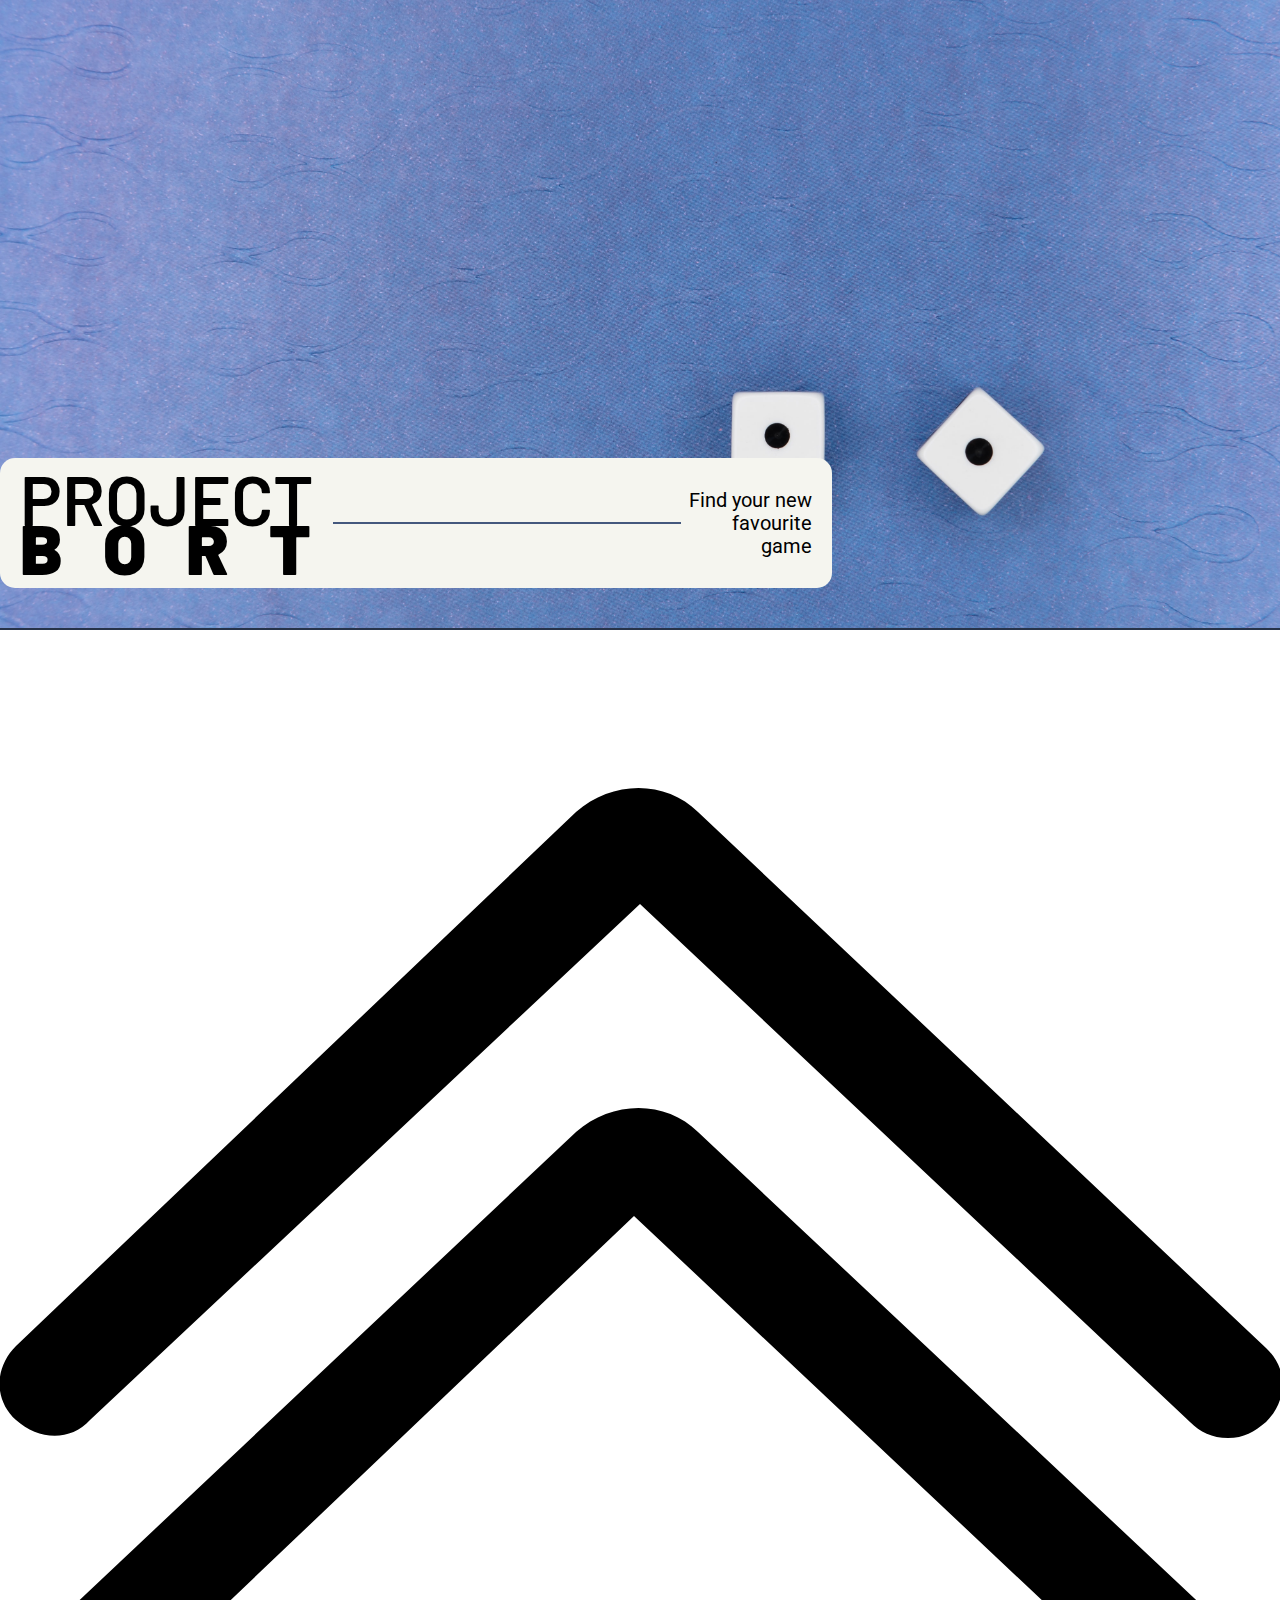
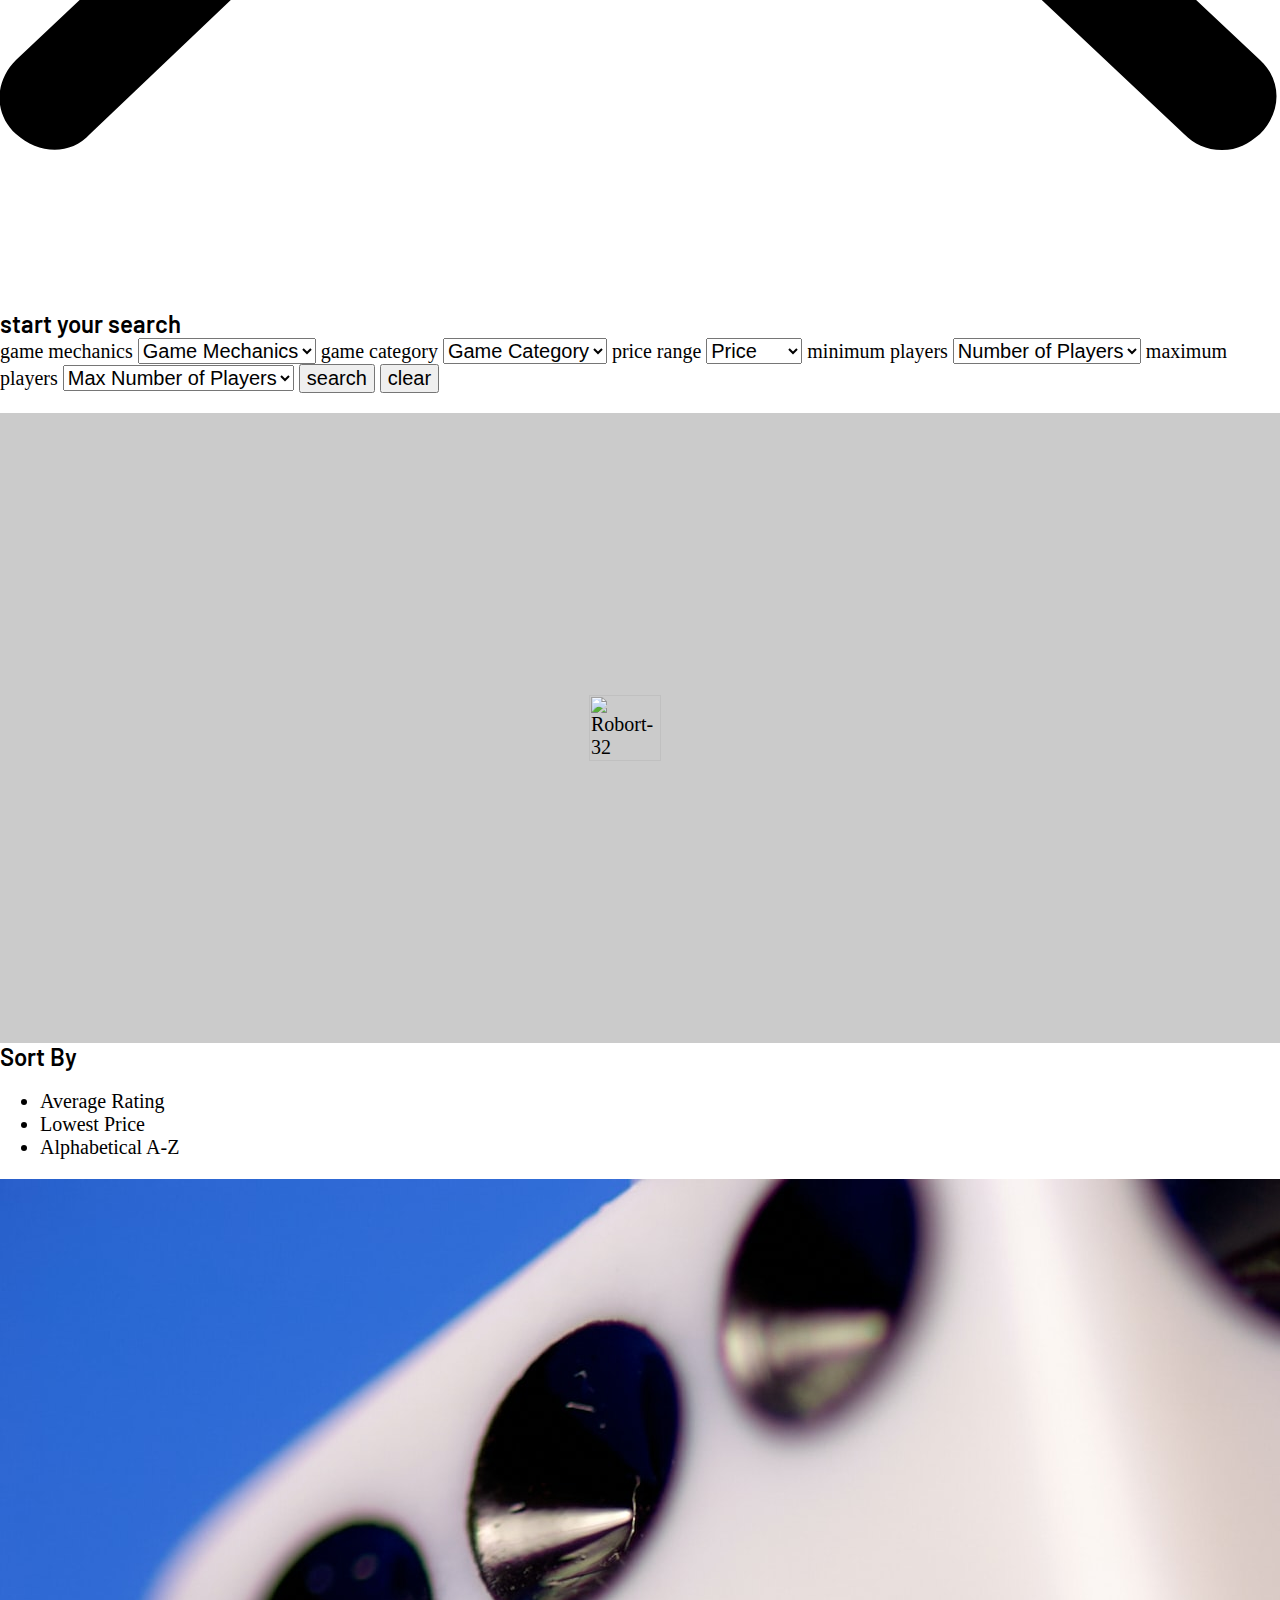
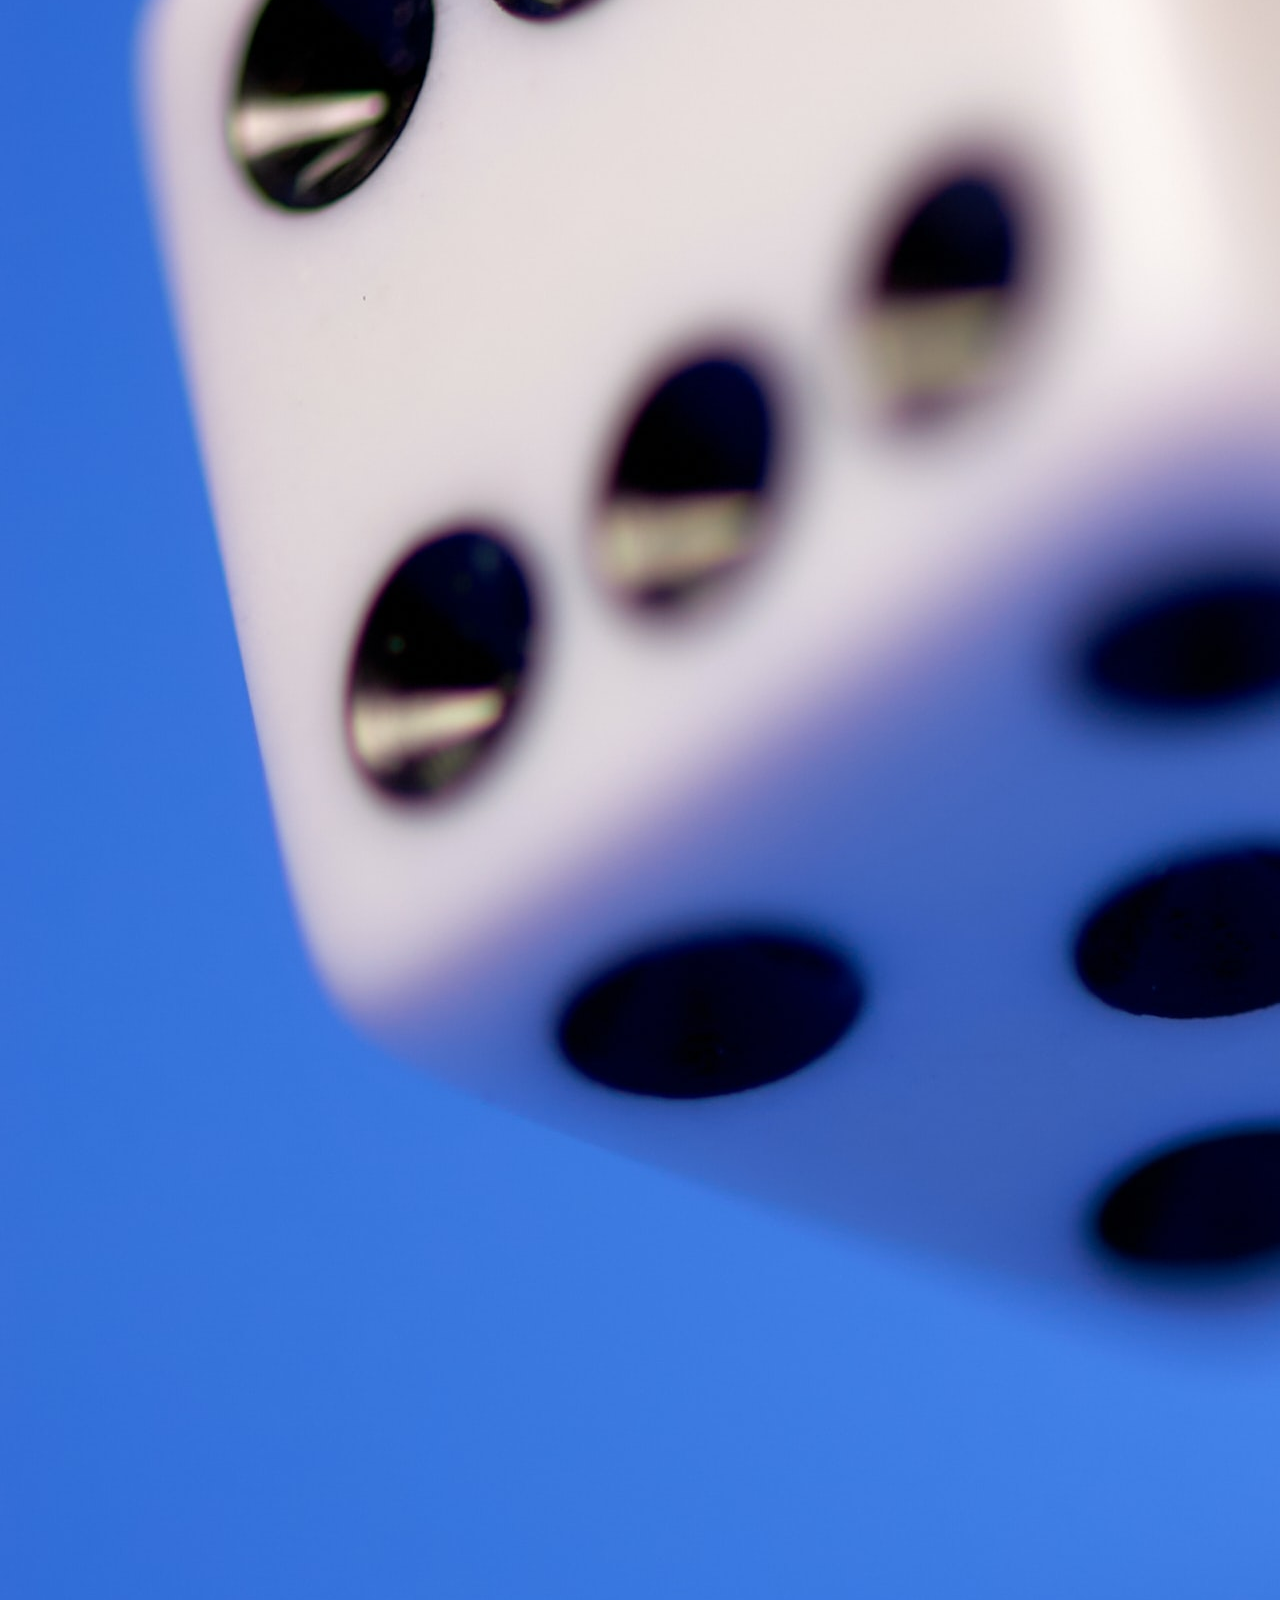
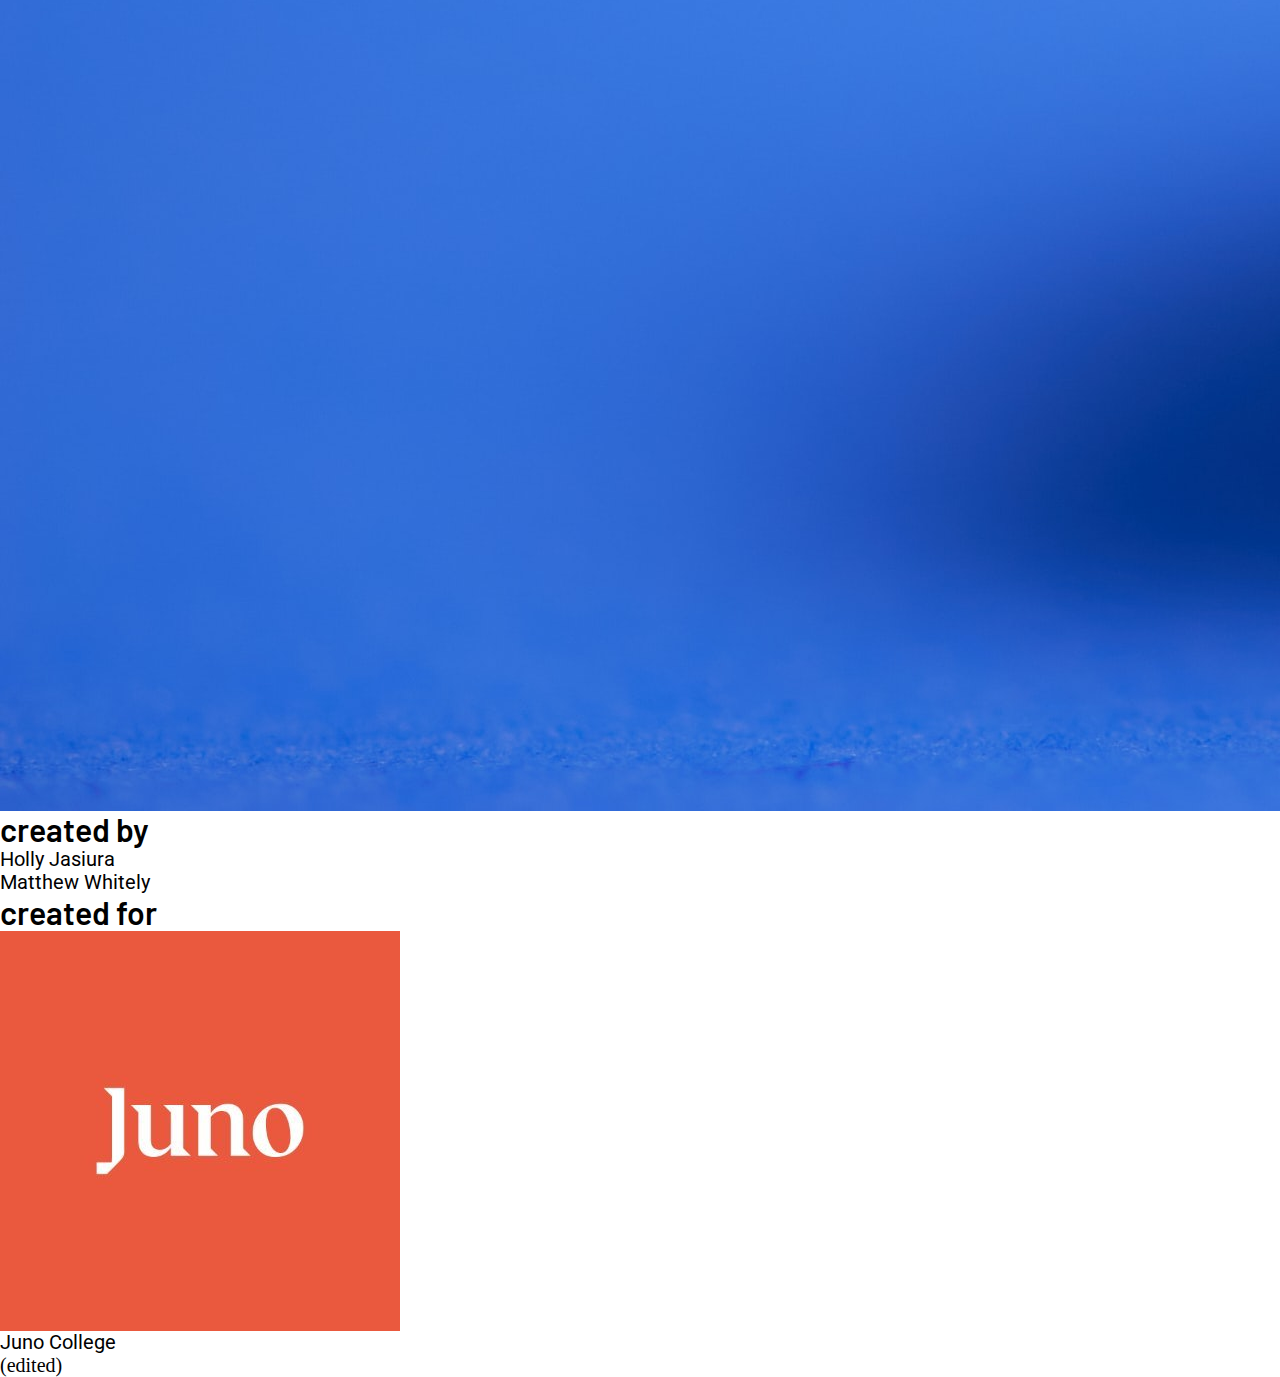
==== commit fb86f425: "Merge branch 'main' into Matt" ====
--- a/index.html
+++ b/index.html
@@ -1,4 +1,3 @@
-<!DOCTYPE html>
 <html lang="en">
   <head>
     <meta charset="UTF-8" />
@@ -17,7 +16,6 @@
     <!-- Line Icons -->
     <link href="https://cdn.lineicons.com/2.0/LineIcons.css" rel="stylesheet" />
   </head>
-
   <body>
     <!--  Header Start -->
     <header>
@@ -55,7 +53,6 @@
                 Game Mechanics
               </option>
             </select>
-
             <label for="searchCategories" class="">game category</label>
             <select
               name="categoryOption"
@@ -66,7 +63,6 @@
                 Game Category
               </option>
             </select>
-
             <label for="priceOption" class="">price range</label>
             <select name="priceOption" id="priceOption" class="searchDropdown">
               <option value="" disabled selected>Price</option>
@@ -75,7 +71,6 @@
               <option value="50">$51-$75</option>
               <option value="75">$75+</option>
             </select>
-
             <label for="searchPlayers" class="">minimum players</label>
             <select
               name="minPlayerOption"
@@ -89,7 +84,6 @@
               <option value="2">2</option>
               <option value="3">3</option>
             </select>
-
             <label for="maxPlayerOption" class="">maximum players</label>
             <select
               name="maxPlayerOption"
@@ -103,7 +97,6 @@
               <option value="7">8+</option>
               <option value="11">12+</option>
             </select>
-
             <!-- submit button to generate game list -->
             <input type="submit" value="search" class="submitBtn" />
             <input type="button" value="clear" class="clearBtn" />
@@ -111,7 +104,6 @@
         </div>
       </section>
       <!-- Search bar / User input section end -->
-
       <!-- robort waiting for user input -->
       <section class="robortSection">
         <div class="robortContainer wrapper">
@@ -119,7 +111,6 @@
         </div>
       </section>
       <!-- Search bar / User input section end -->
-
       <!-- Sort by bar (appears when search is successful)  -->
       <section class="sortDropdown">
         <div class="sortContent">
@@ -132,7 +123,6 @@
         </div>
       </section>
       <!-- Sort by end -->
-
       <!-- game results start -->
       <sectione
         class="gameResultContainer wrapper wrapperTopBottom"
@@ -149,7 +139,6 @@
                 <img src="" alt="" class="gameImage" />
               </a>
             </div>
-
             <div class="gameTextContainer">
               <a href="" target="_blank" class="gameLinkTitle">
                 <div class="gameTitleContainer">
@@ -179,53 +168,40 @@
       </section>
       <!-- game results end -->
     </main>
-
     <!-- footer start -->
-    <footer>
-      <div class="footerImage">
-        <div class="footerImageContainer">
-          <img
-            src="./assets/edge2edge-media-unsplash.jpg"
-            alt="a pair of white six sided die"
-            title=" pair of white six sided die"
-          />
-        </div>
-      </div>
-      <div class="footerText">
-        <h3>created by</h3>
-        <div class="footerTextSocial">
-          <a href="" target="_blank">
-            <i class="lni lni-github-original"></i
-          ></a>
-          <a href="" target="_blank">
-            <i class="lni lni-twitter-original"></i
-          ></a>
-          <p>Holly Jasiura</p>
-        </div>
-        <div class="footerTextSocial">
-          <a href="" target="_blank">
-            <i class="lni lni-github-original"></i
-          ></a>
-          <a href="" target="_blank">
-            <i class="lni lni-twitter-original"></i
-          ></a>
-          <p>Matthew Whitely</p>
-        </div>
-        <h3>created for</h3>
-        <div class="footerTextSocial">
-          <a href="https://www.junocollege.com" target="_blank">
-            <img
-              src="./assets/junoLogo.jpg"
-              alt="juno college logo"
-              title="juno college logo"
-          /></a>
-          <p>Juno College</p>
-        </div>
-      </div>
-    </footer>
+<footer>
+    <div class="footerImage">
+      <div class="footerImageContainer">
+        <img src="./assets/edge2edge-media-unsplash.jpg" alt="a pair of white six sided die"
+          title=" pair of white six sided die" />
+      </div>
+    </div>
+    <div class="footerText">
+      <h3>created by</h3>
+      <div class="footerTextSocial">
+        <a href="https://www.github.com/holjas" target="_blank">
+          <i class="lni lni-github-original"></i></a>
+        <a href="https://www.linkedin.com/in/hollyjasiura" target="_blank">
+          <i class="lni lni-linkedIn-original"></i></a>
+        <p>Holly Jasiura</p>
+      </div>
+      <div class="footerTextSocial">
+        <a href="https://github.com/Matthew-Whitely" target="_blank">
+          <i class="lni lni-github-original"></i></a>
+        <a href="https://www.linkedin.com/in/matthew-whitely/" target="_blank">
+          <i class="lni lni-linkedIn-original"></i></a>
+        <p>Matthew Whitely</p>
+      </div>
+      <h3>created for</h3>
+      <div class="footerTextSocial">
+        <a href="https://www.junocollege.com" target="_blank">
+          <img src="./assets/junoLogo.jpg" alt="juno college logo" title="juno college logo" /></a>
+        <p>Juno College</p>
+      </div>
+    </div>
+  </footer>
     <!-- footer end -->
     <!-- wrapper end -->
-
     <script src="./scripts/script.js"></script>
   </body>
-</html>
+</html> (edited) --- a/styles/style.css
+++ b/styles/style.css
@@ -351,6 +351,13 @@
   border-radius: 15px;
 }
 
+.lineBreak {
+  width: 60%;
+  height: 2px;
+  margin: 15px auto;
+  background-color: #44587d;
+}
+
 .headerTextBox span {
   letter-spacing: 40px;
   font-weight: 900;
@@ -368,6 +375,65 @@
   width: 25%;
   padding-right: 20px;
   text-align: right;
+}
+
+.lineBreak {
+  width: 60%;
+  height: 2px;
+  margin: 15px auto;
+  background-color: #44587d;
+}
+
+@media screen and (max-width: 660px) {
+  .headerImage {
+    height: 50vh;
+  }
+  .headerTextBox {
+    display: -webkit-box;
+    display: -ms-flexbox;
+    display: flex;
+    -webkit-box-orient: vertical;
+    -webkit-box-direction: normal;
+        -ms-flex-direction: column;
+            flex-direction: column;
+    -webkit-box-pack: center;
+        -ms-flex-pack: center;
+            justify-content: center;
+    -webkit-box-align: center;
+        -ms-flex-align: center;
+            align-items: center;
+    width: 85%;
+    height: 150px;
+  }
+  .headerTextBox h1 {
+    padding: 10px 0;
+    line-height: 0.9;
+    text-align: center;
+    width: 100%;
+  }
+  .headerTextBox p {
+    width: 100%;
+    padding: 0;
+    text-align: center;
+  }
+  .headerTextBox span {
+    letter-spacing: 0;
+  }
+}
+
+@media screen and (max-width: 480px) {
+  .headerTextBox {
+    height: 200px;
+  }
+}
+
+@media screen and (max-width: 340px) {
+  .headerTextBox {
+    height: 225px;
+  }
+  .headerTextBox h1 {
+    font-size: 2.4rem;
+  }
 }
 
 .robortSection {
@@ -385,11 +451,42 @@
       -ms-flex-align: center;
           align-items: center;
   background: #cbcbcb;
-  height: 70vh;
-}
+  min-height: 70vh;
+}
+
 
 .robortcontainer img {
   width: 84%;
+
+.robortContainer img {
+  width: 84%;
+}
+
+@media screen and (max-width: 960px) {
+  .robortSection {
+    min-height: 15vh;
+  }
+  .robortContainer {
+    height: 60%;
+  }
+  .robortContainer img {
+    width: 100%;
+  }
+}
+
+@media screen and (max-width: 660px) {
+  .robortSection {
+    min-height: 10vh;
+  }
+  .robortContainer {
+    height: 40%;
+  }
+}
+
+@media screen and (max-width: 480px) {
+  .robortSection {
+    display: none;
+  }
 }
 
 .searchContainer {
@@ -460,7 +557,7 @@
           appearance: none;
   border: 1px solid #cbcbcb;
   height: 40px;
-  text-align: center;
+  padding-left: 50px;
   background-image: url("../assets/angle-double-down.svg");
   background-size: 1rem;
   background-repeat: no-repeat;
@@ -471,13 +568,13 @@
   transition: all 0.3s;
 }
 
-input[type="submit"] {
-  width: 100%;
+input[type="submit"],
+input[type="button"] {
+  width: 80%;
   line-height: 1px;
   font-family: "Barlow", sans-serif;
   font-size: 1.2rem;
   text-transform: uppercase;
-  background-color: #ff5757;
   border: transparent;
   border-radius: 15px;
   height: 55px;
@@ -486,27 +583,19 @@
   word-wrap: break-word;
   -webkit-transition: all 0.3s;
   transition: all 0.3s;
+}
+
+input[type="submit"] {
+  background-color: #ff5757;
   -ms-grid-row: 1;
   -ms-grid-row-span: 4;
   -ms-grid-column: 3;
   grid-area: 1 / 3 / span 4;
 }
 
+
 input[type="button"] {
-  width: 100%;
-  line-height: 1px;
-  font-family: "Barlow", sans-serif;
-  font-size: 1.2rem;
-  text-transform: uppercase;
-  background-color: #ff5757;
-  border: transparent;
-  border-radius: 15px;
-  height: 55px;
-  padding: 35px 45px;
-  white-space: normal;
-  word-wrap: break-word;
-  -webkit-transition: all 0.3s;
-  transition: all 0.3s;
+  background-color: #cbcbcb;
   -ms-grid-row: 4;
   -ms-grid-row-span: 4;
   -ms-grid-column: 3;
@@ -514,12 +603,21 @@
 }
 
 input[type="submit"]:hover,
-input[type="button"]:hover {
-  background-color: #ff6b6b;
+input[type="submit"]:focus {
   -webkit-transform: scale(0.98);
           transform: scale(0.98);
   -webkit-box-shadow: 5px 5px 15px #cbcbcb;
           box-shadow: 5px 5px 15px #cbcbcb;
+  }
+
+
+input[type="button"]:hover,
+input[type="button"]:focus {
+  -webkit-transform: scale(0.98);
+          transform: scale(0.98);
+  -webkit-box-shadow: 5px 5px 15px #cbcbcb;
+          box-shadow: 5px 5px 15px #cbcbcb;
+  background-color: #5d7cb5;
 }
 
 legend {
@@ -527,6 +625,52 @@
   top: -9999px !important;
   left: -9999px !important;
   visibility: hidden;
+}
+
+@media screen and (max-width: 1140px) {
+  .searchStart {
+    left: 60px;
+  }
+}
+
+@media screen and (max-width: 960px) {
+  label {
+    position: absolute !important;
+    top: -9999px !important;
+    left: -9999px !important;
+    visibility: hidden;
+  }
+  form {
+    -webkit-box-align: center;
+        -ms-flex-align: center;
+            align-items: center;
+    -ms-grid-columns: 1fr;
+        grid-template-columns: 1fr;
+  }
+  input[type="submit"] {
+    width: 100%;
+    -ms-grid-row: 6;
+    grid-area: 6;
+  }
+  input[type="button"] {
+    width: 100%;
+    -ms-grid-row: 7;
+    grid-area: 7;
+  }
+}
+
+@media screen and (max-width: 480px) {
+  .form {
+    width: inherit;
+    -webkit-box-align: start;
+        -ms-flex-align: start;
+            align-items: start;
+  }
+  .searchDropdown {
+    width: 100%;
+    -ms-grid-column-align: start;
+        justify-self: start;
+  }
 }
 
 /* gameResult Section */
@@ -580,7 +724,7 @@
   background-color: #44587d;
   color: #ffffff;
   border-radius: 15px;
-  z-index: 10;
+  z-index: 1;
 }
 
 .gameAvgRating p {
@@ -597,10 +741,21 @@
   opacity: 0.8;
 }
 
+.gameLineBreak {
+  width: 60%;
+  height: 2px;
+  margin: 15px auto;
+  background-color: #44587d;
+}
+
 .gameTextContainer {
   padding: 10px 15px;
   width: 100%;
   min-height: 200px;
+}
+
+.gameTitleContainer {
+  height: 3.5rem;
   display: -webkit-box;
   display: -ms-flexbox;
   display: flex;
@@ -608,10 +763,15 @@
   -webkit-box-direction: normal;
       -ms-flex-direction: column;
           flex-direction: column;
+  -webkit-box-pack: center;
+      -ms-flex-pack: center;
+          justify-content: center;
+  -webkit-box-align: center;
+      -ms-flex-align: center;
+          align-items: center;
 }
 
 .gameTextContainer h3 {
-  height: 3.5rem;
   overflow: hidden;
   text-overflow: ellipsis;
   display: -webkit-box;
@@ -670,6 +830,87 @@
 .gameSmallText {
   font-size: 0.8rem;
 }
+
+.sortDropdown {
+  display: none;
+  height: 70px;
+  background-color: #e6e6e6;
+  line-height: 70px;
+}
+
+.sortContent h4 {
+  padding-left: 100px;
+}
+
+.sortContent {
+  position: relative;
+}
+
+.sortContent ul {
+  visibility: hidden;
+  margin: 0;
+  padding: 0;
+  list-style: none;
+  position: absolute;
+  margin-left: 150px;
+  background-color: #f5f5ef;
+  z-index: 10;
+}
+
+.lni {
+  margin-left: 20px;
+  -webkit-transition: -webkit-transform 0.5s;
+  transition: -webkit-transform 0.5s;
+  transition: transform 0.5s;
+  transition: transform 0.5s, -webkit-transform 0.5s;
+  cursor: pointer;
+}
+
+.sortDropdown:hover .lni,
+.sortDropdown:focus .lni {
+  -webkit-transform: rotate(-180deg);
+          transform: rotate(-180deg);
+}
+
+.sortDropdown:hover .sortContent ul,
+.sortDropdown:focus .sortContent ul {
+  visibility: visible;
+}
+
+.sortDropdown li {
+  margin-top: 5px;
+  padding: 5px 300px 5px 60px;
+  z-index: 5;
+}
+
+.sortDropdown li:hover,
+.sortDropdown li:focus {
+  background-color: #5d7cb5;
+  cursor: pointer;
+}
+
+@media screen and (max-width: 960px) {
+  .gameResultContainer {
+    -ms-grid-columns: (1fr)[3];
+        grid-template-columns: repeat(3, 1fr);
+  }
+}
+
+@media screen and (max-width: 660px) {
+  .gameResultContainer {
+    -ms-grid-columns: (1fr)[2];
+        grid-template-columns: repeat(2, 1fr);
+  }
+  .sortContent ul {
+    margin-left: 40px;
+  }
+}
+
+@media screen and (max-width: 480px) and (max-width: 660px) {
+  .gameResultContainer {
+    -ms-grid-columns: 1fr;
+        grid-template-columns: 1fr;
+  }
 
 .sortDropdown {
   position: relative;
@@ -783,6 +1024,11 @@
   -webkit-box-pack: start;
       -ms-flex-pack: start;
           justify-content: flex-start;
+  -webkit-box-align: normal;
+      -ms-flex-align: normal;
+          align-items: normal;
+  -webkit-box-align: start;
+      -ms-flex-align: start;
 }
 
 .footerText p {
@@ -799,6 +1045,36 @@
   height: 40px;
 }
 
+@media screen and (max-width: 960px) {
+  .footerImage {
+    width: 40%;
+  }
+  .footerText {
+    width: 60%;
+  }
+}
+
+@media screen and (max-width: 480px) {
+  .footerImage {
+    display: none;
+  }
+  .footerText {
+    padding: 40px;
+    width: 100%;
+  }
+}
+
+@media screen and (max-width: 340px) {
+  .footerText h3,
+  .footerTextSocial a {
+    font-size: 1rem;
+    padding: 0;
+  }
+  .footerTextSocial .lni {
+    margin-left: 15px;
+  }
+}
+
 body {
   background-color: #ffffff;
   font-family: "Roboto", sans-serif;
@@ -813,13 +1089,6 @@
 .wrapperTopBottom {
   padding-top: 80px;
   padding-bottom: 80px;
-}
-
-.lineBreak {
-  width: 60%;
-  height: 2px;
-  margin: 15px auto;
-  background-color: #44587d;
 }
 
 /*  */
@@ -843,7 +1112,6 @@
 
 .returnToTop:hover,
 .returnToTop:focus {
-  background-color: #ff6b6b;
   -webkit-transform: scale(0.98);
           transform: scale(0.98);
   -webkit-box-shadow: 5px 5px 15px #cbcbcb;
@@ -854,3 +1122,21 @@
 .hidden {
   display: none;
 }
+
+@media screen and (max-width: 1400px) {
+  .lineBreak {
+    width: 25%;
+  }
+}
+
+@media screen and (max-width: 1140px) {
+  .lineBreak {
+    width: 10%;
+  }
+}
+
+@media screen and (max-width: 960px) {
+  .lineBreak {
+    display: none;
+  }
+}
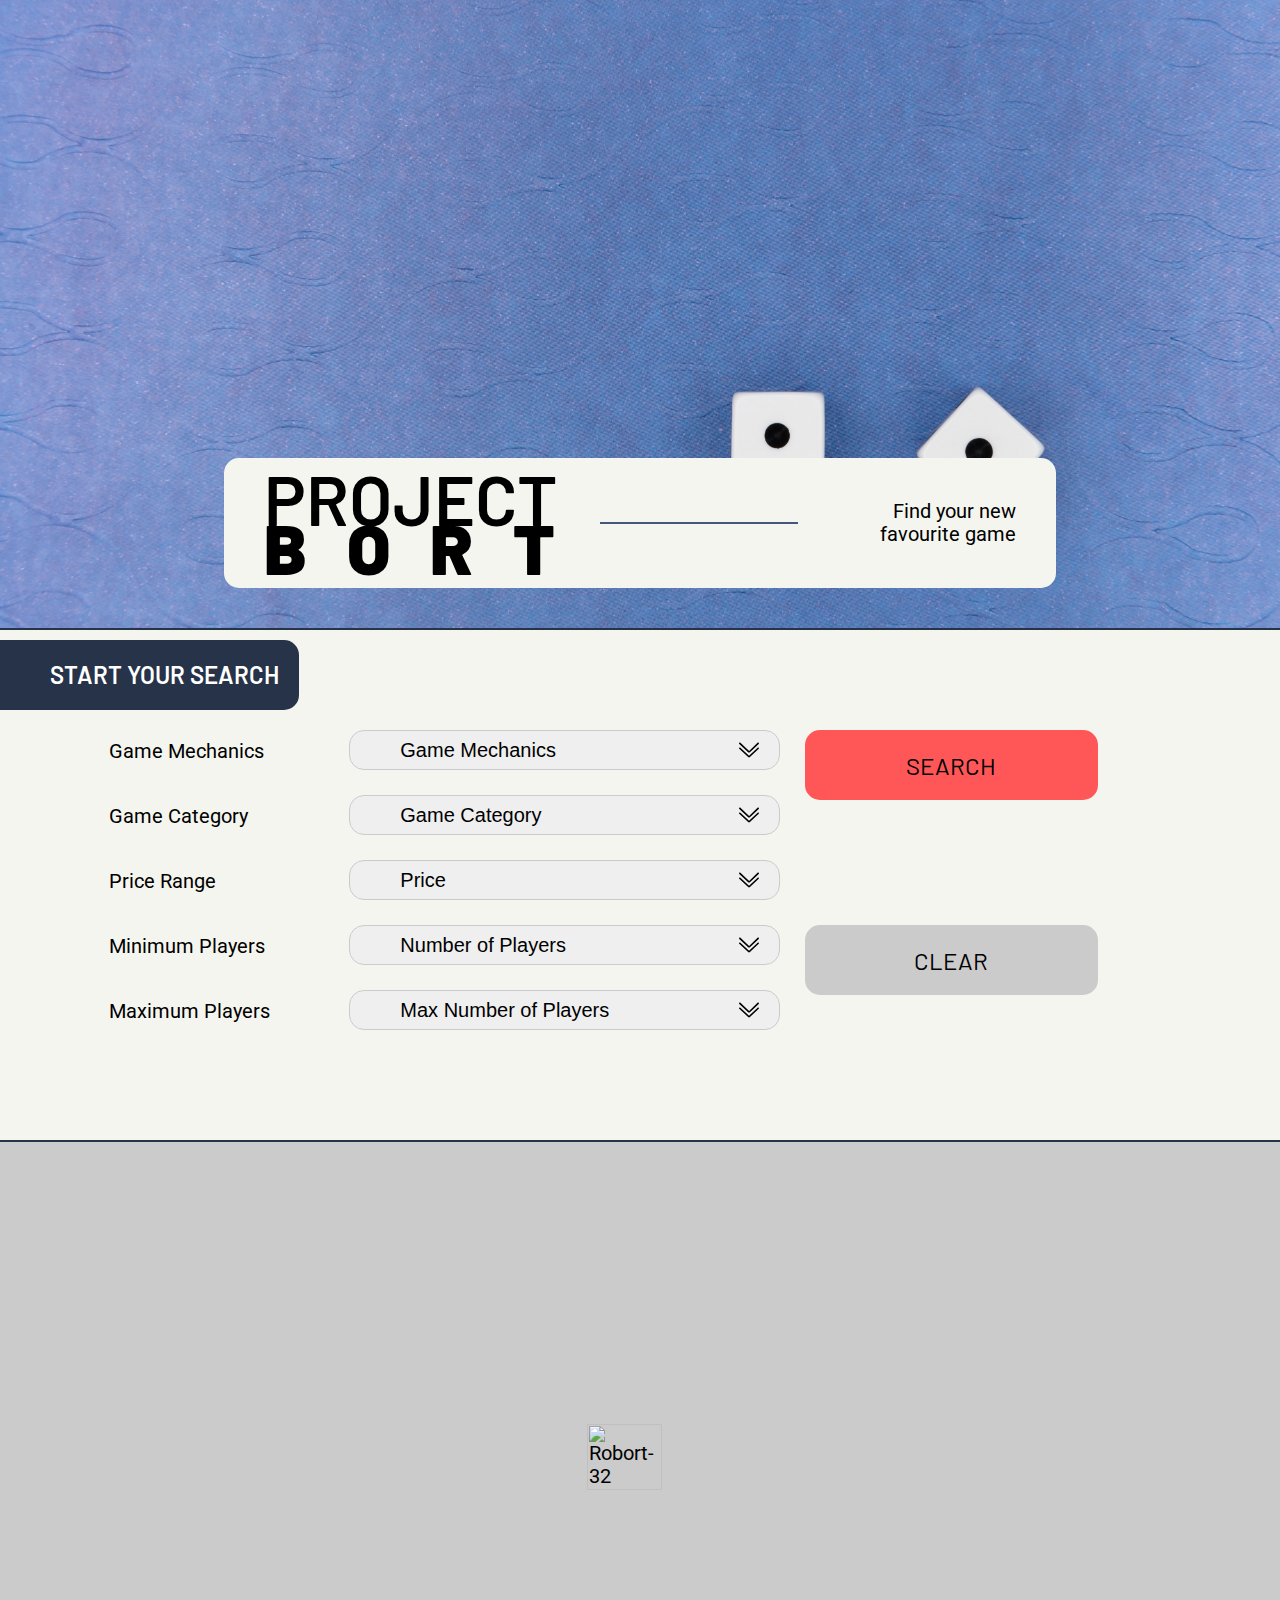
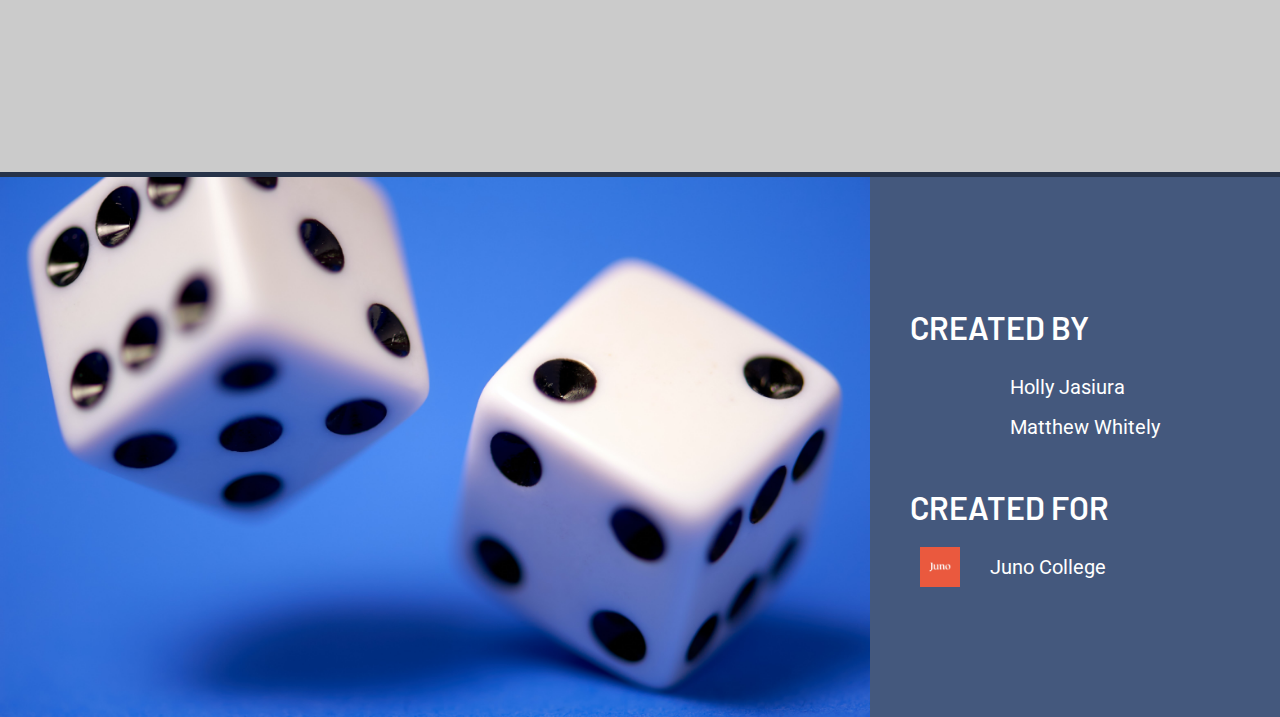
==== commit 3b8f2edd: "clearing up to match each other" ====
--- a/index.html
+++ b/index.html
@@ -1,175 +1,155 @@
 <html lang="en">
-  <head>
-    <meta charset="UTF-8" />
-    <meta http-equiv="X-UA-Compatible" content="IE=edge" />
-    <meta name="viewport" content="width=device-width, initial-scale=1.0" />
-    <title>Project Bort - Cohort32 Juno College</title>
-    <link rel="shortcut icon" href="#" />
-    <!-- StyleSheets -->
-    <link rel="stylesheet" href="./styles/style.css" />
-    <!-- Google Fonts -->
-    <link rel="preconnect" href="https://fonts.gstatic.com" />
-    <link
-      href="https://fonts.googleapis.com/css2?family=Barlow:wght@600&family=Barlow:wght@900&family=Roboto&family=Roboto:wght@900&display=swap"
-      rel="stylesheet"
-    />
-    <!-- Line Icons -->
-    <link href="https://cdn.lineicons.com/2.0/LineIcons.css" rel="stylesheet" />
-  </head>
-  <body>
-    <!--  Header Start -->
-    <header>
-      <div class="headerImage">
-        <div class="headerTextBox wrapper">
-          <h1>Project <span>Bort</span></h1>
-          <div class="lineBreak"></div>
-          <p>Find your new favourite game</p>
+
+<head>
+  <meta charset="UTF-8" />
+  <meta http-equiv="X-UA-Compatible" content="IE=edge" />
+  <meta name="viewport" content="width=device-width, initial-scale=1.0" />
+  <title>Project Bort - Cohort32 Juno College</title>
+  <link rel="shortcut icon" href="#" />
+  <!-- StyleSheets -->
+  <link rel="stylesheet" href="./styles/style.css" />
+  <!-- Google Fonts -->
+  <link rel="preconnect" href="https://fonts.gstatic.com" />
+  <link
+    href="https://fonts.googleapis.com/css2?family=Barlow:wght@600&family=Barlow:wght@900&family=Roboto&family=Roboto:wght@900&display=swap"
+    rel="stylesheet" />
+  <!-- Line Icons -->
+  <link href="https://cdn.lineicons.com/2.0/LineIcons.css" rel="stylesheet" />
+</head>
+
+<body>
+  <!--  Header Start -->
+  <header>
+    <div class="headerImage">
+      <div class="headerTextBox wrapper">
+        <h1>Project <span>Bort</span></h1>
+        <div class="lineBreak"></div>
+        <p>Find your new favourite game</p>
+      </div>
+    </div>
+    <!-- return to top of screen button-->
+    <div class="returnToTop" id="returnToTop">
+      <a href="#topOfPage">
+        <img src="./assets/angle-double-up.svg" alt="return to top arrow" /></a>
+    </div>
+  </header>
+  <!--  Header end -->
+  <main>
+    <!-- Search bar / User input section start -->
+    <section class="searchContainer" id="topOfPage">
+      <div class="searchOptionsContainer wrapper">
+        <div class="searchStart">
+          <h4>start your search</h4>
         </div>
+        <form action="" method="GET" class="searchStartForm" name="searchStartForm">
+          <label for="searchMechanics" class="">game mechanics</label>
+          <select name="mechOption" id="mechOption" class="searchDropdown">
+            <option value="makeASelection" disabled selected>
+              Game Mechanics
+            </option>
+          </select>
+          <label for="searchCategories" class="">game category</label>
+          <select name="categoryOption" id="categoryOption" class="searchDropdown">
+            <option value="makeASelection" disabled selected hidden>
+              Game Category
+            </option>
+          </select>
+          <label for="priceOption" class="">price range</label>
+          <select name="priceOption" id="priceOption" class="searchDropdown">
+            <option value="" disabled selected>Price</option>
+            <option value="0">Between $0-$25</option>
+            <option value="25">Between $26-$50</option>
+            <option value="50">Between $51-$75</option>
+            <option value="75">Over $75</option>
+          </select>
+          <label for="searchPlayers" class="">minimum players</label>
+          <select name="minPlayerOption" id="minPlayerOption" class="searchDropdown">
+            <option value="makeASelection" disabled selected>
+              Number of Players
+            </option>
+            <option value="1">1 player</option>
+            <option value="2">2 players</option>
+            <option value="3">3 players</option>
+          </select>
+          <label for="maxPlayerOption" class="">maximum players</label>
+          <select name="maxPlayerOption" id="maxPlayerOption" class="searchDropdown">
+            <option value="makeASelection" disabled selected>
+              Max Number of Players
+            </option>
+            <option value="3">4 players</option>
+            <option value="7">8 players</option>
+            <option value="11">12 players</option>
+          </select>
+          <!-- submit button to generate game list -->
+          <input type="submit" value="search" class="submitBtn" />
+          <input type="button" value="clear" class="clearBtn" />
+        </form>
       </div>
-      <!-- return to top of screen button-->
-      <div class="returnToTop" id="returnToTop">
-        <a href="#topOfPage">
-          <img src="./assets/angle-double-up.svg" alt="return to top arrow"
-        /></a>
+    </section>
+    <!-- Search bar / User input section end -->
+    <!-- robort waiting for user input -->
+    <section class="robortSection">
+      <div class="robortContainer wrapper">
+        <img src="./assets/robortLogo.png" alt="Robort-32" id="robortLogo" />
       </div>
-    </header>
-    <!--  Header end -->
-    <main>
-      <!-- Search bar / User input section start -->
-      <section class="searchContainer" id="topOfPage">
-        <div class="searchOptionsContainer wrapper">
-          <div class="searchStart">
-            <h4>start your search</h4>
+    </section>
+    <!-- Search bar / User input section end -->
+    <!-- Sort by bar (appears when search is successful)  -->
+    <section class="sortDropdown">
+      <div class="sortContent">
+        <h4 class="sortClickMenu">Sort By<i class="lni lni-arrow-down-circle"></i></h4>
+        <ul class="sortConentDropdown notVisible">
+          <li id="sortAverageRating">Average Rating</li>
+          <li id="sortLowestPrice">Lowest Price</li>
+          <li id="sortAlphabetical">Alphabetical A-Z</li>
+        </ul>
+      </div>
+    </section>
+    <!-- Sort by end -->
+    <!-- game results start -->
+    <sectione class="gameResultContainer wrapper wrapperTopBottom" id="gameResultContainer">
+      <template id="gameResultTemplate" class="">
+        <div class="gameCard">
+          <div class="gameImageContainer">
+            <div class="gameAvgRating">
+              <p>Avg. Rating</p>
+              <h5 class="gameAvgRatingText"></h5>
+            </div>
+            <a href="" target="_blank" class="gameLink">
+              <img src="" alt="" class="gameImage" />
+            </a>
           </div>
-          <form
-            action=""
-            method="GET"
-            class="searchStartForm"
-            name="searchStartForm"
-          >
-            <label for="searchMechanics" class="">game mechanics</label>
-            <select name="mechOption" id="mechOption" class="searchDropdown">
-              <option value="makeASelection" disabled selected>
-                Game Mechanics
-              </option>
-            </select>
-            <label for="searchCategories" class="">game category</label>
-            <select
-              name="categoryOption"
-              id="categoryOption"
-              class="searchDropdown"
-            >
-              <option value="makeASelection" disabled selected hidden>
-                Game Category
-              </option>
-            </select>
-            <label for="priceOption" class="">price range</label>
-            <select name="priceOption" id="priceOption" class="searchDropdown">
-              <option value="" disabled selected>Price</option>
-              <option value="0">$0-$25</option>
-              <option value="25">$26-$50</option>
-              <option value="50">$51-$75</option>
-              <option value="75">$75+</option>
-            </select>
-            <label for="searchPlayers" class="">minimum players</label>
-            <select
-              name="minPlayerOption"
-              id="minPlayerOption"
-              class="searchDropdown"
-            >
-              <option value="makeASelection" disabled selected>
-                Number of Players
-              </option>
-              <option value="1">1</option>
-              <option value="2">2</option>
-              <option value="3">3</option>
-            </select>
-            <label for="maxPlayerOption" class="">maximum players</label>
-            <select
-              name="maxPlayerOption"
-              id="maxPlayerOption"
-              class="searchDropdown"
-            >
-              <option value="makeASelection" disabled selected>
-                Max Number of Players
-              </option>
-              <option value="3">4+</option>
-              <option value="7">8+</option>
-              <option value="11">12+</option>
-            </select>
-            <!-- submit button to generate game list -->
-            <input type="submit" value="search" class="submitBtn" />
-            <input type="button" value="clear" class="clearBtn" />
-          </form>
-        </div>
-      </section>
-      <!-- Search bar / User input section end -->
-      <!-- robort waiting for user input -->
-      <section class="robortSection">
-        <div class="robortContainer wrapper">
-          <img src="./assets/robortLogo.png" alt="Robort-32" id="robortLogo" />
-        </div>
-      </section>
-      <!-- Search bar / User input section end -->
-      <!-- Sort by bar (appears when search is successful)  -->
-      <section class="sortDropdown">
-        <div class="sortContent">
-          <h4>Sort By<i class="lni lni-arrow-down-circle"></i></h4>
-          <ul>
-            <li id="sortAverageRating">Average Rating</li>
-            <li id="sortLowestPrice">Lowest Price</li>
-            <li id="sortAlphabetical">Alphabetical A-Z</li>
-          </ul>
-        </div>
-      </section>
-      <!-- Sort by end -->
-      <!-- game results start -->
-      <sectione
-        class="gameResultContainer wrapper wrapperTopBottom"
-        id="gameResultContainer"
-      >
-        <template id="gameResultTemplate" class="">
-          <div class="gameCard">
-            <div class="gameImageContainer">
-              <div class="gameAvgRating">
-                <p>Avg. Rating</p>
-                <h5 class="gameAvgRatingText"></h5>
-              </div>
-              <a href="" target="_blank" class="gameLink">
-                <img src="" alt="" class="gameImage" />
-              </a>
-            </div>
-            <div class="gameTextContainer">
+          <div class="gameTextContainer">
+            <div class="gameTitleContainer">
               <a href="" target="_blank" class="gameLinkTitle">
-                <div class="gameTitleContainer">
                 <h3 class="gameTitle"></h3>
               </a>
             </div>
-              <div class="gameLineBreak"></div>
-              <div class="gameDetail">
-                <p class="gameSmallText" id="smallText">Mechanic</p>
-                <h5 class="gameDetailMechanic"></h5>
-              </div>
-              <div class="gameDetail">
-                <p class="gameSmallText">Price</p>
-                <h5 class="gameDetailPrice"></h5>
-              </div>
-              <div class="gameDetail">
-                <p class="gameSmallText">Min Players</p>
-                <h5 class="gameDetailMinPlayer"></h5>
-              </div>
-              <div class="gameDetail">
-                <p class="gameSmallText">Max Players</p>
-                <h5 class="gameDetailMaxPlayer"></h5>
-              </div>
+            <div class="gameLineBreak"></div>
+            <div class="gameDetail">
+              <p class="gameSmallText" id="smallText">Mechanic</p>
+              <h5 class="gameDetailMechanic"></h5>
+            </div>
+            <div class="gameDetail">
+              <p class="gameSmallText">Price</p>
+              <h5 class="gameDetailPrice"></h5>
+            </div>
+            <div class="gameDetail">
+              <p class="gameSmallText">Min Players</p>
+              <h5 class="gameDetailMinPlayer"></h5>
+            </div>
+            <div class="gameDetail">
+              <p class="gameSmallText">Max Players</p>
+              <h5 class="gameDetailMaxPlayer"></h5>
             </div>
           </div>
-        </template>
+        </div>
+      </template>
       </section>
       <!-- game results end -->
-    </main>
-    <!-- footer start -->
-<footer>
+  </main>
+  <!-- footer start -->
+  <footer>
     <div class="footerImage">
       <div class="footerImageContainer">
         <img src="./assets/edge2edge-media-unsplash.jpg" alt="a pair of white six sided die"
@@ -200,8 +180,9 @@
       </div>
     </div>
   </footer>
-    <!-- footer end -->
-    <!-- wrapper end -->
-    <script src="./scripts/script.js"></script>
-  </body>
-</html> (edited) +  <!-- footer end -->
+  <!-- wrapper end -->
+  <script src="./scripts/script.js"></script>
+</body>
+
+</html>--- a/styles/style.css
+++ b/styles/style.css
@@ -454,10 +454,6 @@
   min-height: 70vh;
 }
 
-
-.robortcontainer img {
-  width: 84%;
-
 .robortContainer img {
   width: 84%;
 }
@@ -593,7 +589,6 @@
   grid-area: 1 / 3 / span 4;
 }
 
-
 input[type="button"] {
   background-color: #cbcbcb;
   -ms-grid-row: 4;
@@ -608,8 +603,8 @@
           transform: scale(0.98);
   -webkit-box-shadow: 5px 5px 15px #cbcbcb;
           box-shadow: 5px 5px 15px #cbcbcb;
-  }
-
+  background-color: #ff6b6b;
+}
 
 input[type="button"]:hover,
 input[type="button"]:focus {
@@ -847,7 +842,6 @@
 }
 
 .sortContent ul {
-  visibility: hidden;
   margin: 0;
   padding: 0;
   list-style: none;
@@ -866,15 +860,13 @@
   cursor: pointer;
 }
 
-.sortDropdown:hover .lni,
-.sortDropdown:focus .lni {
+.notVisible {
+  visibility: hidden;
+}
+
+.arrowSwing {
   -webkit-transform: rotate(-180deg);
           transform: rotate(-180deg);
-}
-
-.sortDropdown:hover .sortContent ul,
-.sortDropdown:focus .sortContent ul {
-  visibility: visible;
 }
 
 .sortDropdown li {
@@ -911,55 +903,6 @@
     -ms-grid-columns: 1fr;
         grid-template-columns: 1fr;
   }
-
-.sortDropdown {
-  position: relative;
-  height: 70px;
-  background-color: #e6e6e6;
-  padding-left: 100px;
-  line-height: 70px;
-}
-
-.sortContent {
-  visibility: hidden;
-  position: absolute;
-  left: 150px;
-  z-index: 10;
-}
-
-.sortDropdown:hover .sortContent {
-  visibility: visible;
-}
-
-.sortDropdown ul {
-  padding: 0;
-  margin: 60px 0 0 0;
-  list-style: none;
-  background-color: #ffffff;
-  border-radius: 15px;
-}
-
-.sortDropdown li {
-  background-color: cadetblue;
-  display: inline-block;
-  padding: 5px 60px;
-  z-index: 5;
-}
-
-.sortClearFlex {
-  display: -webkit-box;
-  display: -ms-flexbox;
-  display: flex;
-  -webkit-box-align: center;
-      -ms-flex-align: center;
-          align-items: center;
-  -webkit-box-pack: justify;
-      -ms-flex-pack: justify;
-          justify-content: space-between;
-}
-
-.clearbtnContainer {
-  padding-right: 100px;
 }
 
 footer {
@@ -1027,8 +970,6 @@
   -webkit-box-align: normal;
       -ms-flex-align: normal;
           align-items: normal;
-  -webkit-box-align: start;
-      -ms-flex-align: start;
 }
 
 .footerText p {
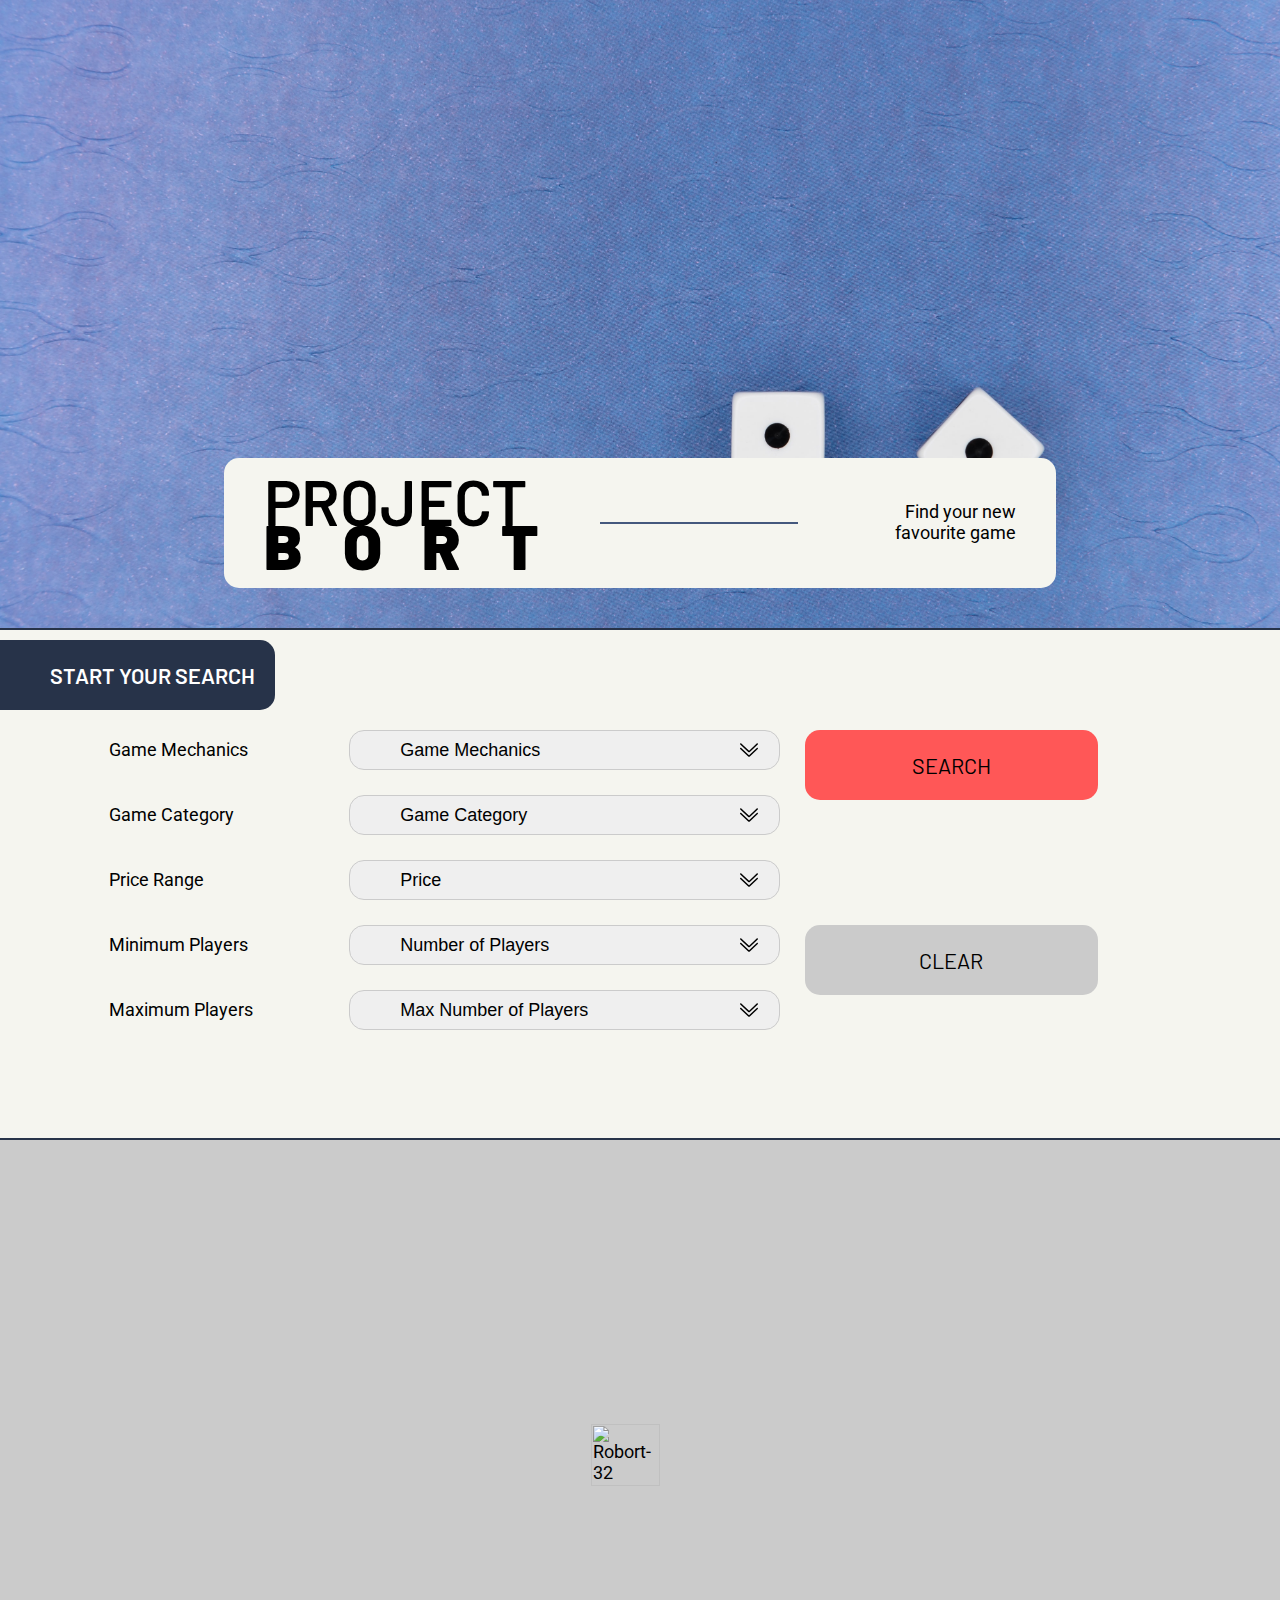
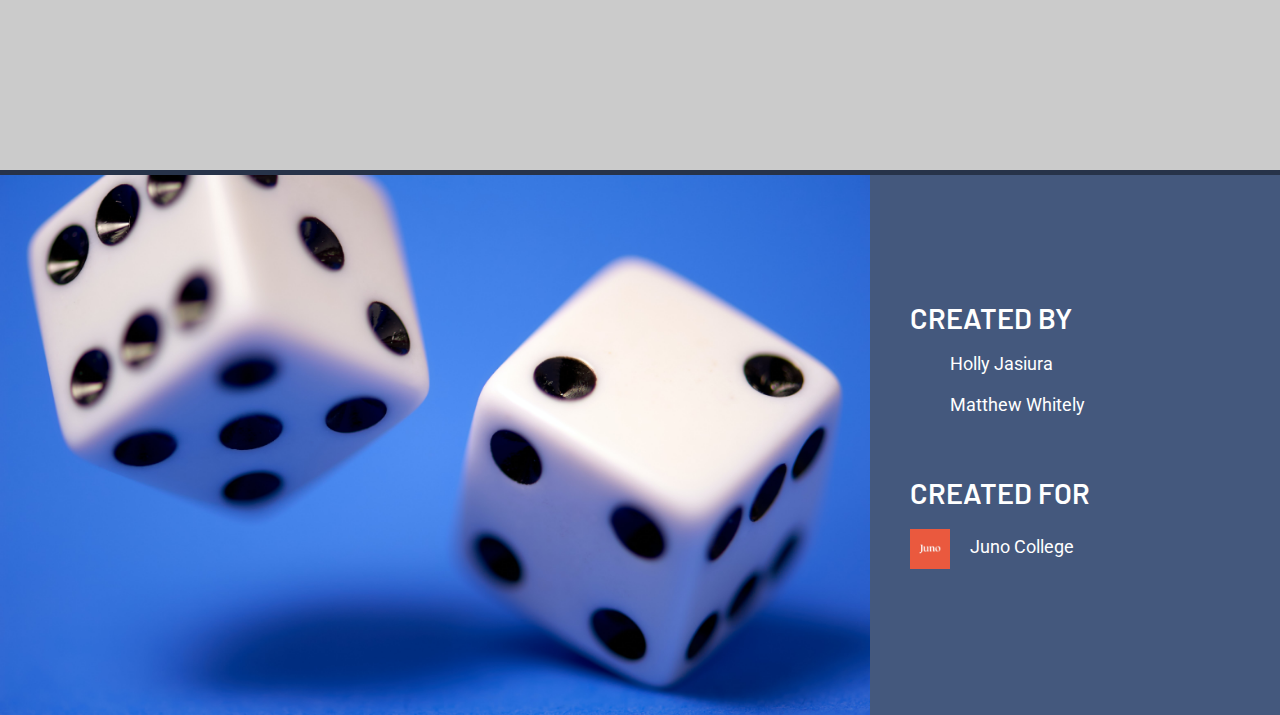
==== commit 511f06f5: "Merge pull request #28 from Robort32/imAComputer" ====
--- a/index.html
+++ b/index.html
@@ -96,7 +96,7 @@
     <!-- Search bar / User input section end -->
     <!-- Sort by bar (appears when search is successful)  -->
     <section class="sortDropdown">
-      <div class="sortContent">
+      <div class="sortContent wrapper">
         <h4 class="sortClickMenu">Sort By<i class="lni lni-arrow-down-circle"></i></h4>
         <ul class="sortConentDropdown notVisible">
           <li id="sortAverageRating">Average Rating</li>
--- a/styles/style.css
+++ b/styles/style.css
@@ -1,5 +1,5 @@
 html {
-  font-size: 20px;
+  font-size: 18px;
   line-height: 1.15;
   -ms-text-size-adjust: 100%;
   -webkit-text-size-adjust: 100%;
@@ -422,6 +422,9 @@
 }
 
 @media screen and (max-width: 480px) {
+  .headerImage {
+    background-image: url("../assets/hero-unsplashMobile.jpg");
+  }
   .headerTextBox {
     height: 200px;
   }
@@ -696,7 +699,7 @@
   -webkit-box-align: center;
       -ms-flex-align: center;
           align-items: center;
-  height: 32rem;
+  height: 640px;
   border: 1px solid #171717;
   border-radius: 15px;
   -webkit-box-shadow: 5px 5px 15px #cbcbcb;
@@ -822,15 +825,17 @@
   text-transform: capitalize;
 }
 
+.gameDetailMechanic {
+  text-align: right;
+}
+
 .gameSmallText {
   font-size: 0.8rem;
 }
 
 .sortDropdown {
   display: none;
-  height: 70px;
   background-color: #e6e6e6;
-  line-height: 70px;
 }
 
 .sortContent h4 {
@@ -842,7 +847,7 @@
 }
 
 .sortContent ul {
-  margin: 0;
+  margin-top: 20px;
   padding: 0;
   list-style: none;
   position: absolute;
@@ -870,8 +875,7 @@
 }
 
 .sortDropdown li {
-  margin-top: 5px;
-  padding: 5px 300px 5px 60px;
+  padding: 30px 270px 30px 60px;
   z-index: 5;
 }
 
@@ -938,7 +942,6 @@
   width: 32%;
   padding-left: 40px;
   color: #ffffff;
-  line-height: 40px;
 }
 
 .footerText h3 {
@@ -970,16 +973,28 @@
   -webkit-box-align: normal;
       -ms-flex-align: normal;
           align-items: normal;
+  padding-bottom: 20px;
+}
+
+.footerTextSocial .lni {
+  margin: 0;
+}
+
+.footerTextSocial a:nth-child(2) {
+  padding-left: 20px;
 }
 
 .footerText p {
   padding-left: 20px;
+}
+
+.footerText p:nth-child(2) {
+  line-height: 35px;
 }
 
 .footerTextSocial a {
   color: #ffffff;
   font-size: 1.2rem;
-  padding: 0 10px;
 }
 
 .footerText img {
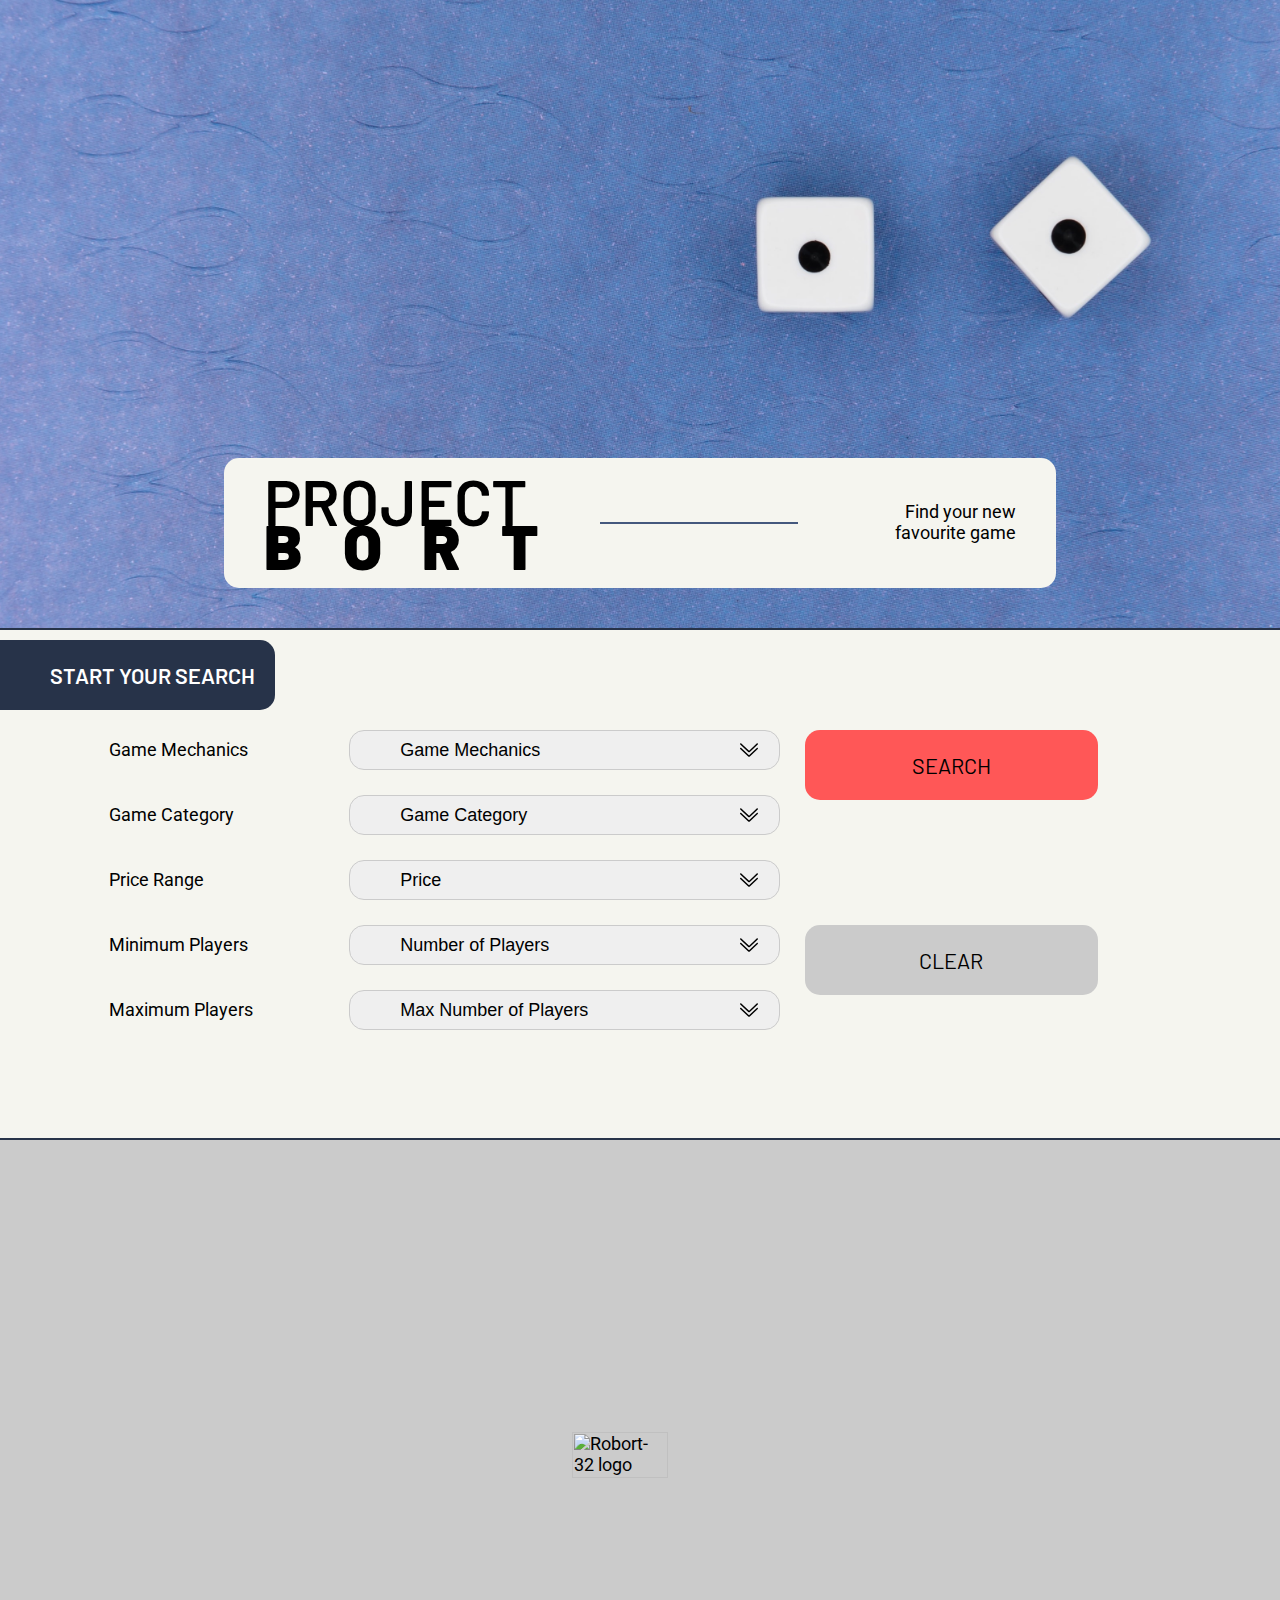
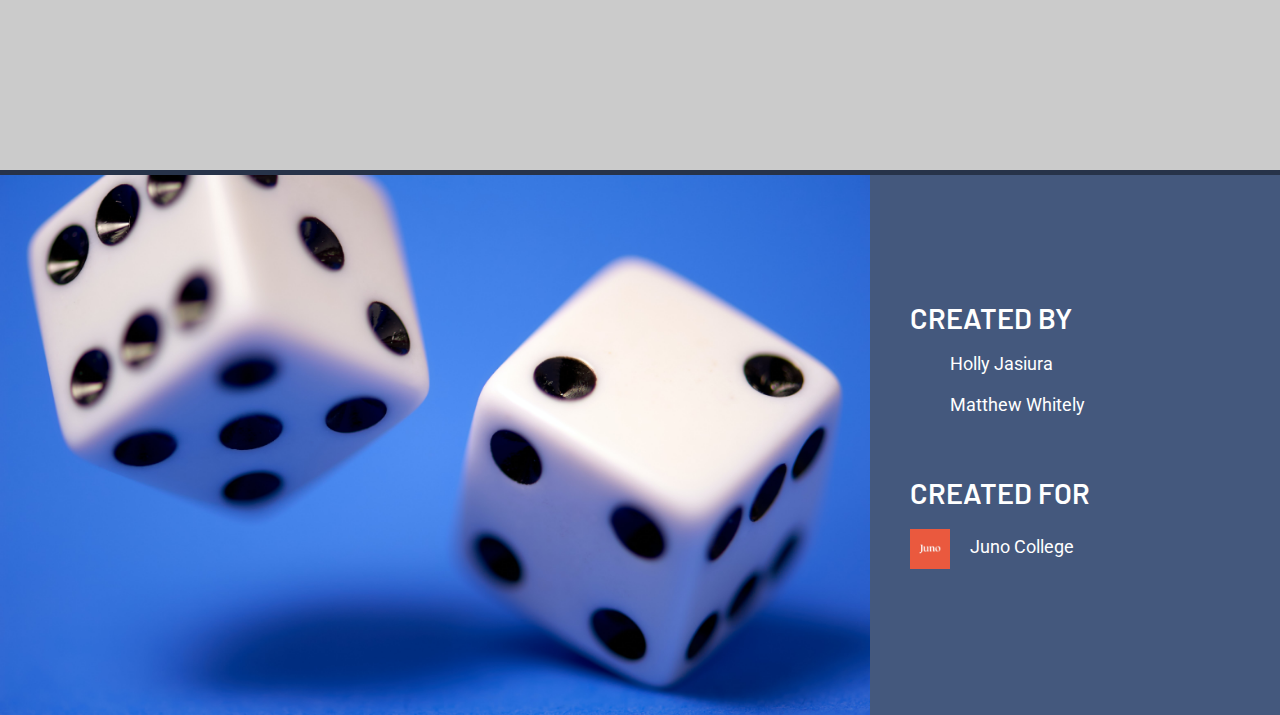
==== commit 9c1e1a6a: "i think this actually is the last one" ====
--- a/index.html
+++ b/index.html
@@ -30,7 +30,7 @@
     <!-- return to top of screen button-->
     <div class="returnToTop" id="returnToTop">
       <a href="#topOfPage">
-        <img src="./assets/angle-double-up.svg" alt="return to top arrow" /></a>
+        <img src="./assets/angleDoubleUp.svg" alt="return to top of screen arrow" /></a>
     </div>
   </header>
   <!--  Header end -->
@@ -90,7 +90,7 @@
     <!-- robort waiting for user input -->
     <section class="robortSection">
       <div class="robortContainer wrapper">
-        <img src="./assets/robortLogo.png" alt="Robort-32" id="robortLogo" />
+        <img src="./assets/robortLogo.png" alt="Robort-32 logo" id="robortLogo" />
       </div>
     </section>
     <!-- Search bar / User input section end -->
@@ -98,7 +98,7 @@
     <section class="sortDropdown">
       <div class="sortContent wrapper">
         <h4 class="sortClickMenu">Sort By<i class="lni lni-arrow-down-circle"></i></h4>
-        <ul class="sortConentDropdown notVisible">
+        <ul class="sortConentDropdown notVisible" id="sortMenu">
           <li id="sortAverageRating">Average Rating</li>
           <li id="sortLowestPrice">Lowest Price</li>
           <li id="sortAlphabetical">Alphabetical A-Z</li>
@@ -152,7 +152,7 @@
   <footer>
     <div class="footerImage">
       <div class="footerImageContainer">
-        <img src="./assets/edge2edge-media-unsplash.jpg" alt="a pair of white six sided die"
+        <img src="./assets/edge2edgeMediaUnsplash.jpg" alt="a pair of white six sided die"
           title=" pair of white six sided die" />
       </div>
     </div>
--- a/styles/style.css
+++ b/styles/style.css
@@ -315,7 +315,7 @@
 }
 
 .headerImage {
-  background-image: url("../assets/hero-unsplash.jpg");
+  background-image: url("../assets/heroUnsplash.jpg");
   background-color: #44587d;
   height: 70vh;
   background-position: center;
@@ -384,9 +384,9 @@
   background-color: #44587d;
 }
 
-@media screen and (max-width: 660px) {
+@media screen and (max-width: 960px) {
   .headerImage {
-    height: 50vh;
+    height: 300px;
   }
   .headerTextBox {
     display: -webkit-box;
@@ -423,7 +423,7 @@
 
 @media screen and (max-width: 480px) {
   .headerImage {
-    background-image: url("../assets/hero-unsplashMobile.jpg");
+    background-image: url("../assets/heroUnsplashMobile.jpg");
   }
   .headerTextBox {
     height: 200px;
@@ -462,29 +462,8 @@
 }
 
 @media screen and (max-width: 960px) {
-  .robortSection {
-    min-height: 15vh;
-  }
-  .robortContainer {
-    height: 60%;
-  }
   .robortContainer img {
     width: 100%;
-  }
-}
-
-@media screen and (max-width: 660px) {
-  .robortSection {
-    min-height: 10vh;
-  }
-  .robortContainer {
-    height: 40%;
-  }
-}
-
-@media screen and (max-width: 480px) {
-  .robortSection {
-    display: none;
   }
 }
 
@@ -557,7 +536,7 @@
   border: 1px solid #cbcbcb;
   height: 40px;
   padding-left: 50px;
-  background-image: url("../assets/angle-double-down.svg");
+  background-image: url("../assets/angleDoubleDown.svg");
   background-size: 1rem;
   background-repeat: no-repeat;
   background-position-x: 95%;
@@ -565,6 +544,7 @@
   border-radius: 15px;
   -webkit-transition: all 0.3s;
   transition: all 0.3s;
+  cursor: pointer;
 }
 
 input[type="submit"],
@@ -607,6 +587,7 @@
   -webkit-box-shadow: 5px 5px 15px #cbcbcb;
           box-shadow: 5px 5px 15px #cbcbcb;
   background-color: #ff6b6b;
+  cursor: pointer;
 }
 
 input[type="button"]:hover,
@@ -616,6 +597,7 @@
   -webkit-box-shadow: 5px 5px 15px #cbcbcb;
           box-shadow: 5px 5px 15px #cbcbcb;
   background-color: #5d7cb5;
+  cursor: pointer;
 }
 
 legend {
@@ -885,13 +867,6 @@
   cursor: pointer;
 }
 
-@media screen and (max-width: 960px) {
-  .gameResultContainer {
-    -ms-grid-columns: (1fr)[3];
-        grid-template-columns: repeat(3, 1fr);
-  }
-}
-
 @media screen and (max-width: 660px) {
   .gameResultContainer {
     -ms-grid-columns: (1fr)[2];
@@ -900,12 +875,31 @@
   .sortContent ul {
     margin-left: 40px;
   }
-}
-
-@media screen and (max-width: 480px) and (max-width: 660px) {
+  .sortDropdown li {
+    padding: 30px 200px 30px 60px;
+  }
+}
+
+@media screen and (max-width: 480px) {
   .gameResultContainer {
     -ms-grid-columns: 1fr;
         grid-template-columns: 1fr;
+  }
+  .gameAvgRating {
+    position: absolute;
+    top: -15px;
+    right: 0px;
+    padding: 10px;
+    background-color: #44587d;
+    color: #ffffff;
+    border-radius: 15px;
+    z-index: 1;
+  }
+  .sortContent ul {
+    margin-left: 0px;
+  }
+  .sortDropdown li {
+    padding: 30px 80px 30px 60px;
   }
 }
 
@@ -1003,31 +997,40 @@
 
 @media screen and (max-width: 960px) {
   .footerImage {
-    width: 40%;
+    width: 55%;
   }
   .footerText {
-    width: 60%;
+    width: 45%;
+  }
+}
+
+@media screen and (max-width: 820px) {
+  .footerImageContainer {
+    height: 450px;
+  }
+  .footerImageContainer img {
+    height: 100%;
+  }
+}
+
+@media screen and (max-width: 660px) {
+  .footerImage {
+    width: 35%;
+  }
+  .footerText {
+    width: 65%;
   }
 }
 
 @media screen and (max-width: 480px) {
+  footer {
+    padding: 60px 0;
+  }
   .footerImage {
     display: none;
   }
   .footerText {
-    padding: 40px;
     width: 100%;
-  }
-}
-
-@media screen and (max-width: 340px) {
-  .footerText h3,
-  .footerTextSocial a {
-    font-size: 1rem;
-    padding: 0;
-  }
-  .footerTextSocial .lni {
-    margin-left: 15px;
   }
 }
 
@@ -1096,3 +1099,9 @@
     display: none;
   }
 }
+
+@media screen and (max-width: 660px) {
+  .returnToTop {
+    right: 40px;
+  }
+}
